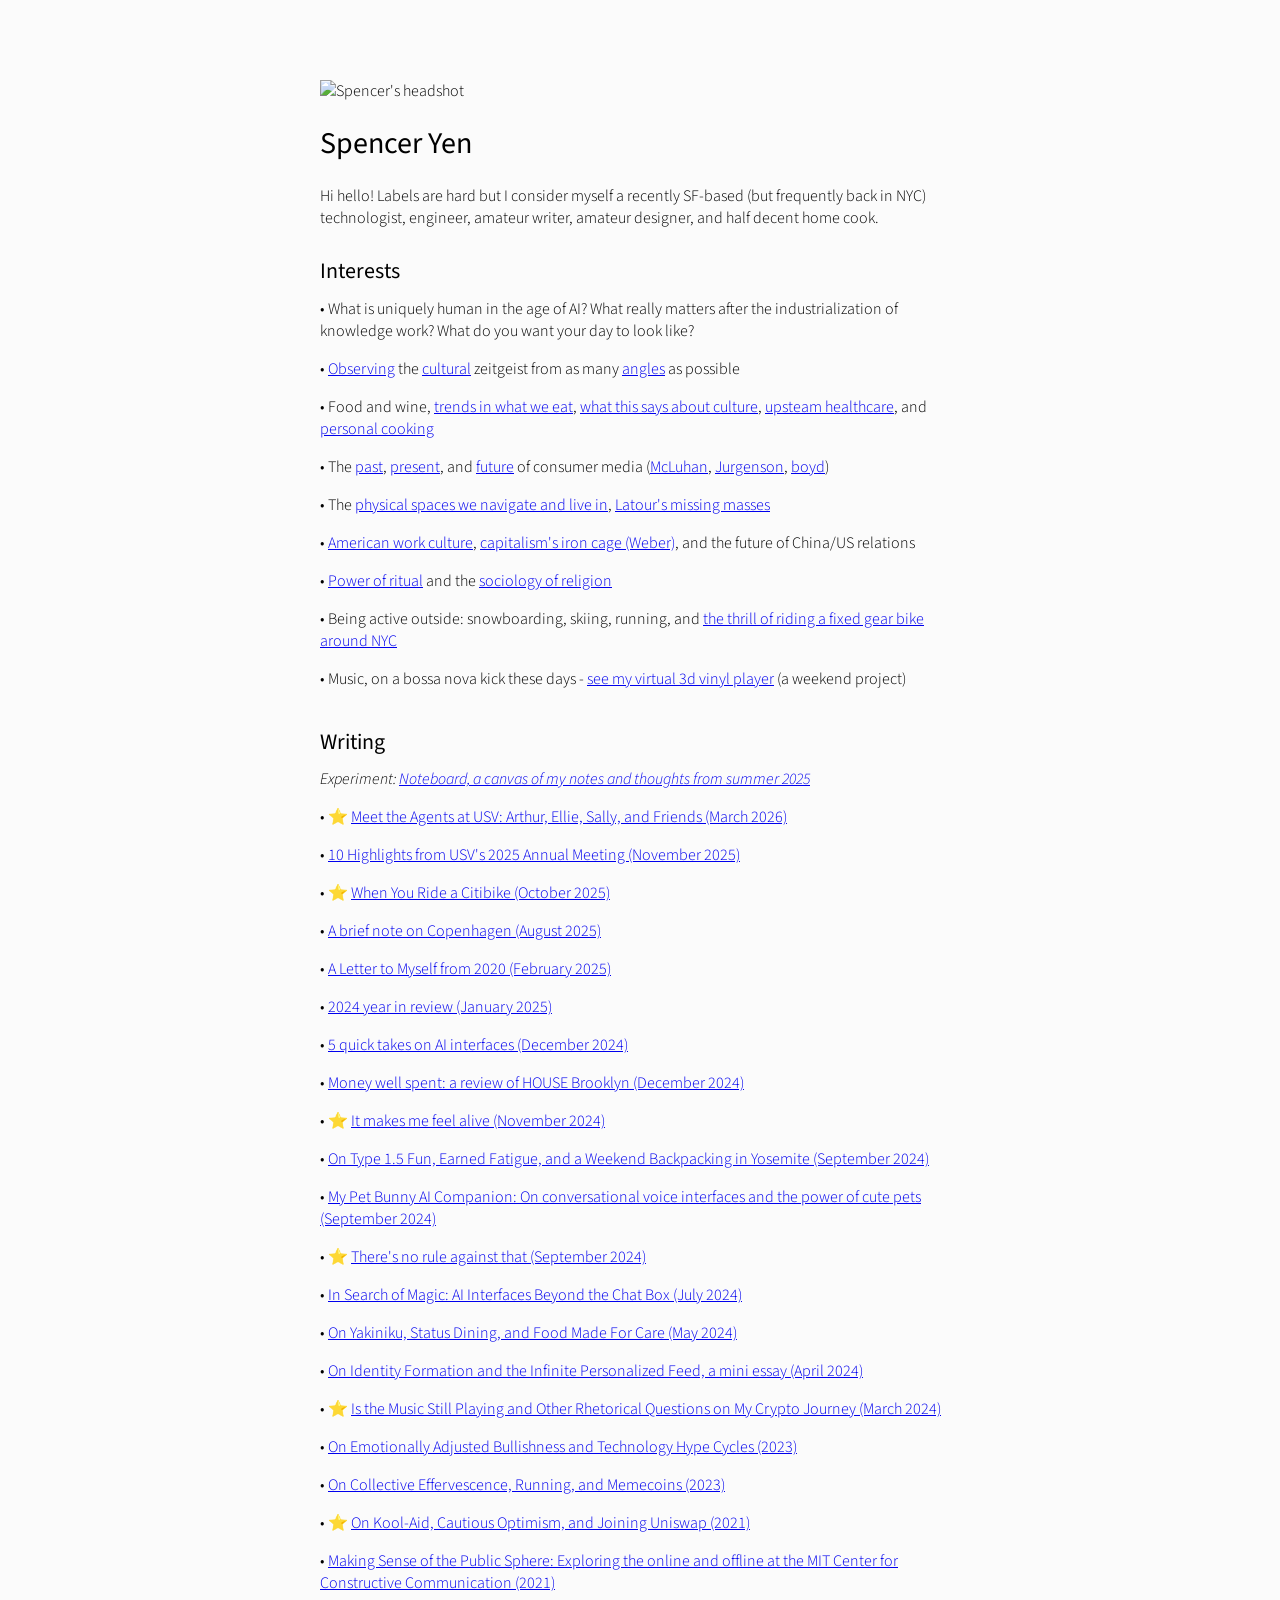
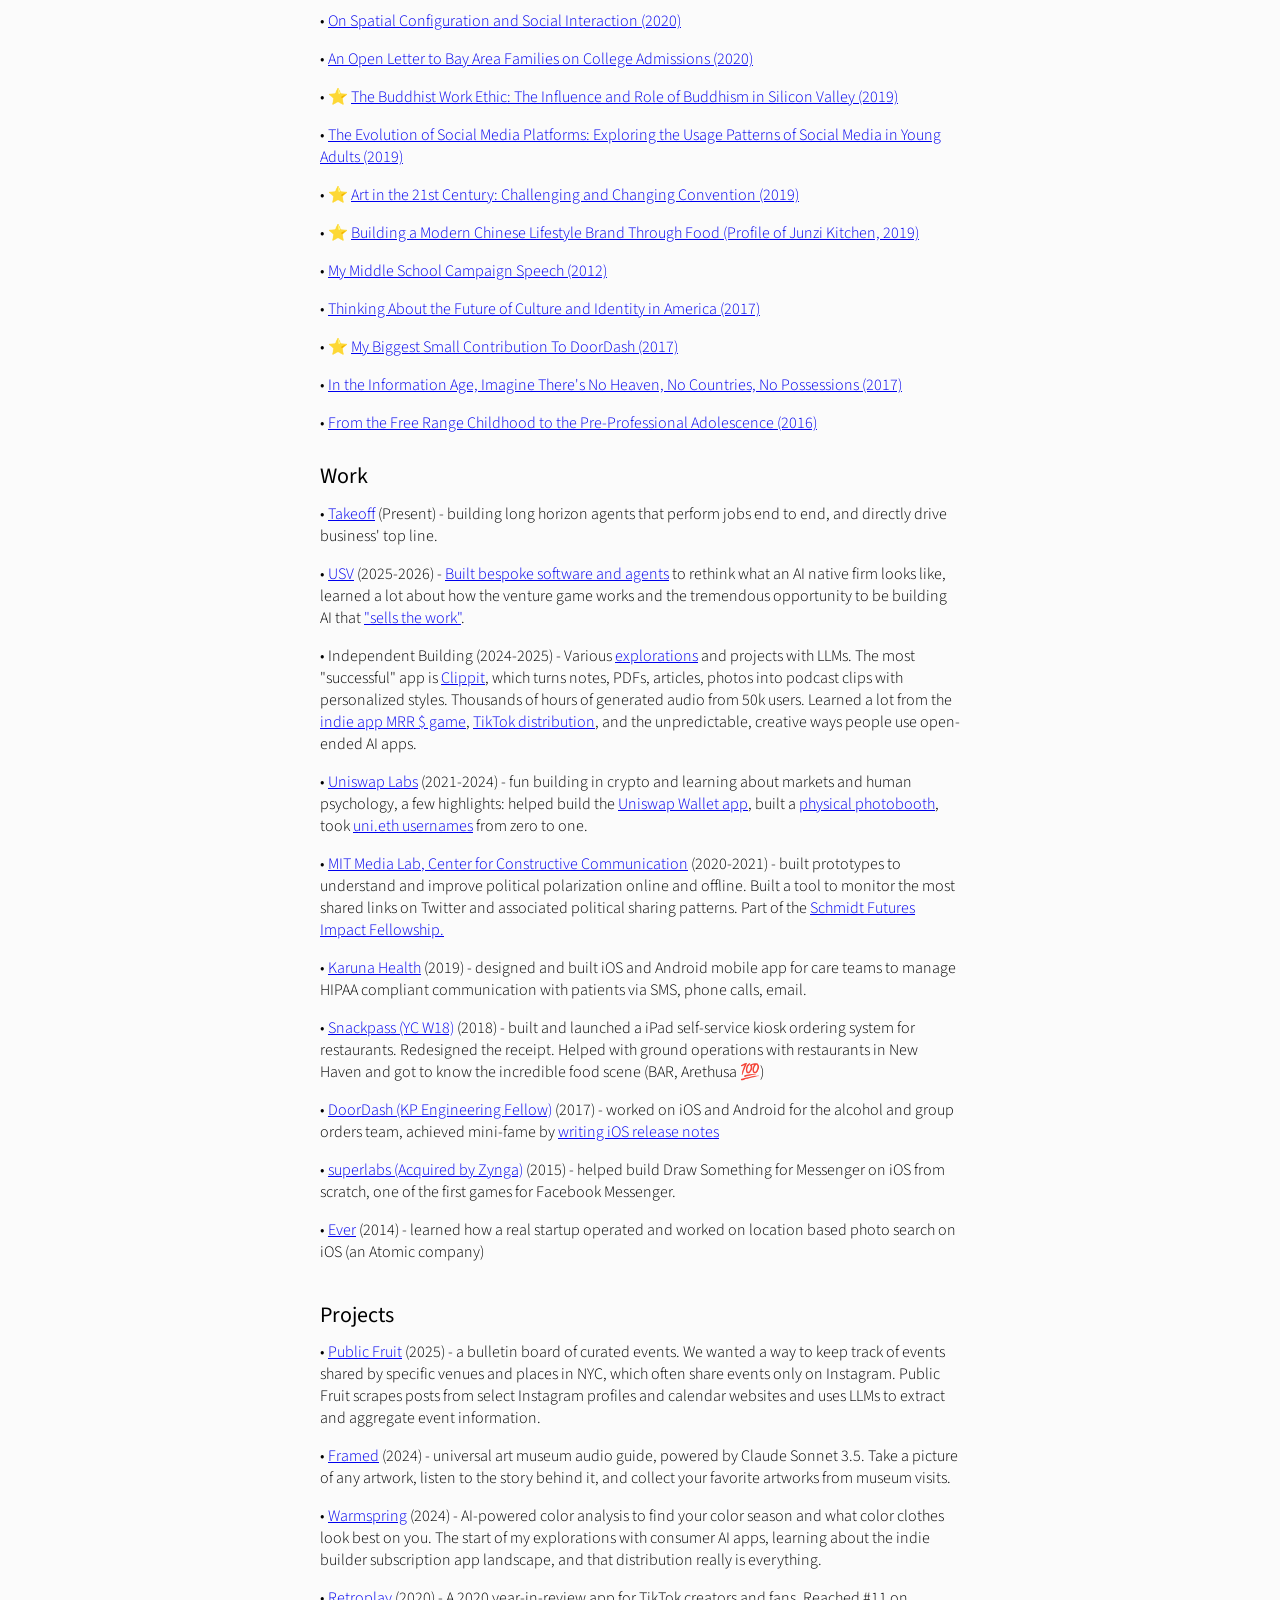
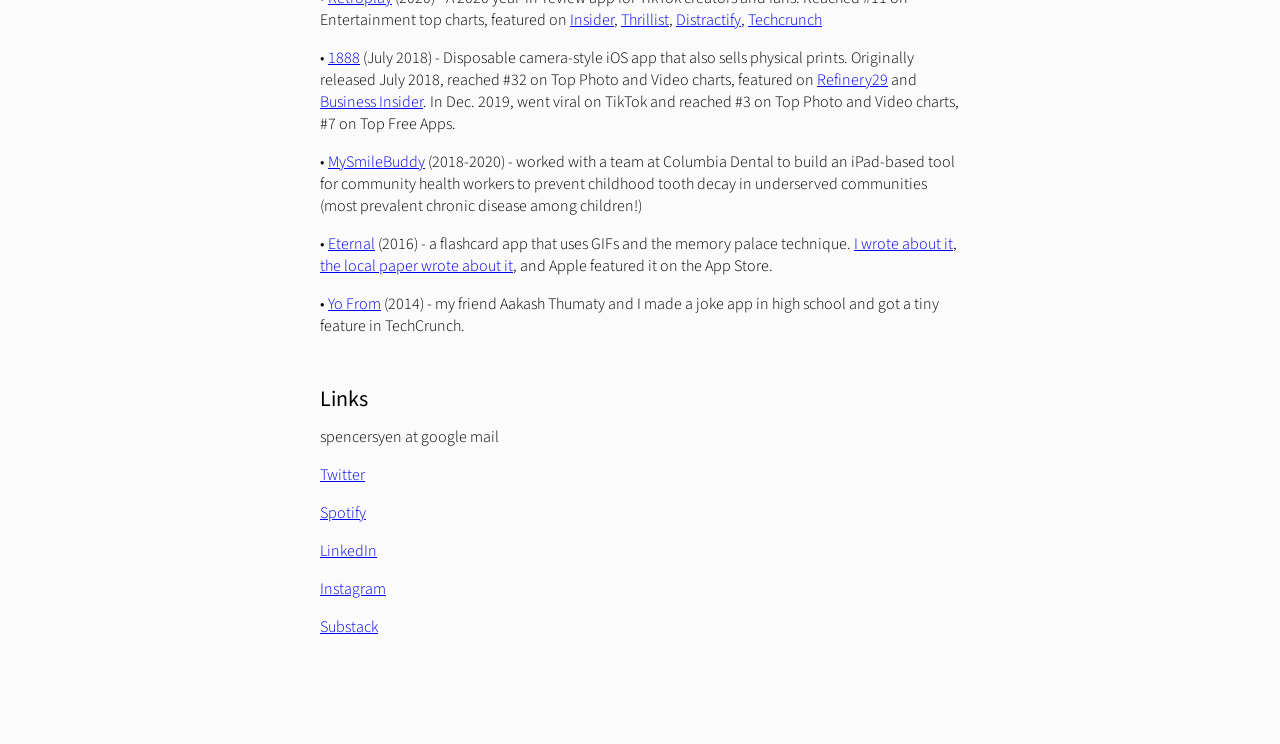
==== index.html @ 5062664c "Update work entry links and dates" ====
<!DOCTYPE html>
<html>
  <head>
    <meta charset="UTF-8" />
    <meta name="description" content="Spencer's Personal Website" />
    <meta name="keywords" content="Spencer, Yen" />
    <meta name="author" content="Spencer Yen" />
    <meta name="viewport" content="width=device-width, initial-scale=1.0" />
    <title>Spencer Yen</title>
    <link
      href="https://fonts.googleapis.com/css?family=Source+Sans+Pro:300,400"
      rel="stylesheet"
    />
    <link rel="stylesheet" type="text/css" href="./css/styles.css" />
  </head>
  <body>
    <img class="headshot" src="./img/spencer.jpg" alt="Spencer's headshot" />

    <div>
      <h1>Spencer Yen</h1>
      <p>
        Hi hello! Labels are hard but I consider myself a recently SF-based
        (but frequently back in NYC) technologist, engineer, amateur writer,
        amateur designer, and half decent home cook.
      </p>
    </div>

    <div class="block">
      <h2>Interests</h2>
      <p>
        • What is uniquely human in the age of AI? What really matters after
        the industrialization of knowledge work? What do you want your day to
        look like?
      </p>
      <p>
        •
        <a href="https://twitter.com/spenciefy/status/1739032904775377402"
          >Observing</a
        >
        the
        <a href="https://twitter.com/spenciefy/status/1726783530728915160"
          >cultural</a
        >
        zeitgeist from as many
        <a href="https://twitter.com/spenciefy/status/1786095132015747546"
          >angles</a
        >
        as possible
      </p>
      <p>
        • Food and wine,
        <a href="http://spenceryen.com/food">trends in what we eat</a>,
        <a href="http://www.eugenewei.com/blog/2015/8/18/cuisine-and-empire"
          >what this says about culture</a
        >,
        <a
          href="https://kortina.nyc/essays/every-new-yorker-wants-to-open-a-restaurant/"
          >upsteam healthcare</a
        >, and
        <a href="https://www.instagram.com/spenceats">personal cooking</a>
      </p>
      <p>
        • The <a href="https://en.wikipedia.org/wiki/Printing_press">past</a>,
        <a href="https://youtube.com/">present</a>, and
        <a href="https://maff.tv/">future</a> of consumer media (<a
          href="https://www.youtube.com/watch?v=ImaH51F4HBw"
          >McLuhan</a
        >, <a href="https://thenewinquiry.com/fear-of-screens/">Jurgenson</a>,
        <a href="https://journals.sagepub.com/doi/pdf/10.1177/2056305115580148"
          >boyd</a
        >)
      </p>
      <p>
        • The
        <a href="https://www.dwell.com/"
          >physical spaces we navigate and live in</a
        >,
        <a
          href="http://www.bruno-latour.fr/sites/default/files/50-MISSING-MASSES-GB.pdf"
          >Latour's missing masses</a
        >
      </p>

      <p>
        •
        <a
          href="https://www.nytimes.com/2019/01/26/business/against-hustle-culture-rise-and-grind-tgim.html"
          >American work culture</a
        >,
        <a
          href="https://aeon.co/ideas/what-did-max-weber-mean-by-the-spirit-of-capitalism"
          >capitalism's iron cage (Weber)</a
        >, and the future of China/US relations
      </p>
      <p>
        •
        <a href="https://indie-mag.com/2018/11/rave-ritual/">Power of ritual</a>
        and the
        <a
          href="https://academic.oup.com/edited-volume/28224/chapter-abstract/213245297?redirectedFrom=fulltext"
          >sociology of religion</a
        >
      </p>
      <p>• Being active outside: snowboarding, skiing, running, and <a href="https://x.com/spenciefy/status/1806844474363924907">the thrill of riding a fixed gear bike around NYC</a></p>
      <p>
        • Music, on a bossa nova kick these days -
        <a href="https://vinyl.spenceryen.com"
          >see my virtual 3d vinyl player</a
        >
        (a weekend project)
      </p>
    </div>

    <div class="block">
      <h2>Writing</h2>
      <p><em>Experiment: <a href="https://noteboard.spenceryen.com">Noteboard, a canvas of my notes and thoughts from summer 2025</a></em></p>
      <p>
        • ⭐
        <a href="https://x.com/spenciefy/status/2036914954670915622">
          Meet the Agents at USV: Arthur, Ellie, Sally, and Friends (March 2026)
        </a>
      </p>
      <p>
        •
        <a href="https://blog.usv.com/2025-annual-meeting">
          10 Highlights from USV's 2025 Annual Meeting (November 2025)
        </a>
      </p>
      <p>
        • ⭐
        <a href="https://spenceryen.substack.com/p/when-you-ride-a-citibike">
          When You Ride a Citibike (October 2025)
        </a>
      </p>
       <p>
        •
        <a href="https://spenceryen.substack.com/p/a-brief-note-on-copenhagen">
          A brief note on Copenhagen (August 2025)
        </a>
      </p>
      <p>
        •
        <a href="https://spenceryen.substack.com/p/a-letter-to-myself-from-2020">
          A Letter to Myself from 2020 (February 2025)
        </a>
      </p>
      <p>
        •
        <a href="https://docs.google.com/document/d/1XzpbhkAqF7P9a_n2AY7Rkf3k-wWIszsWI83kf9Rm_mk">
          2024 year in review (January 2025)
        </a>
      </p>
      <p>
        •
        <a href="https://paragraph.xyz/@spencer/five-ai-takes">
          5 quick takes on AI interfaces (December 2024)
        </a>
      </p>
      <p>
        •
        <a href="https://paragraph.xyz/@spencer/money-well-spent">
          Money well spent: a review of HOUSE Brooklyn (December 2024)
        </a>
      </p>
      <p>
        • ⭐
        <a href="https://paragraph.xyz/@spencer/it-makes-me-feel-alive">
          It makes me feel alive (November 2024)
        </a>
      </p>
      <p>
        •
        <a href="https://paragraph.xyz/@spencer/type-15-fun">
          On Type 1.5 Fun, Earned Fatigue, and a Weekend Backpacking in Yosemite (September 2024)
        </a>
      </p>
      <p>
        •
        <a href="./hibunny.html">
          My Pet Bunny AI Companion: On conversational voice interfaces and the power of cute pets
          (September 2024)
        </a>
      </p>
      <p>
        • ⭐
        <a href="https://paragraph.xyz/@spencer/theres-no-rule-against-that">
          There's no rule against that (September 2024)
        </a>
      </p>
      <p>
        •
        <a href="https://paragraph.xyz/@spencer/in-search-of-magic">
          In Search of Magic: AI Interfaces Beyond the Chat Box (July 2024)
        </a>
      </p>
      <p>
        •
        <a href="https://paragraph.xyz/@spencer/yakiniku">
          On Yakiniku, Status Dining, and Food Made For Care (May 2024)
        </a>
      </p>
      <p>
        •
        <a
          href="https://paragraph.xyz/@spencer/on-identity-formation-and-the-infinite-personalized-feed"
        >
          On Identity Formation and the Infinite Personalized Feed, a mini essay
          (April 2024)
        </a>
      </p>

      <p>
        • ⭐
        <a href="https://paragraph.xyz/@spencer/is-the-music-still-playing">
          Is the Music Still Playing and Other Rhetorical Questions on My Crypto
          Journey (March 2024)
        </a>
      </p>
      <p>
        •
        <a
          href="https://spenceryen.substack.com/p/on-emotionally-adjusted-bullishness"
        >
          On Emotionally Adjusted Bullishness and Technology Hype Cycles (2023)
        </a>
      </p>
      <p>
        •
        <a
          href="https://spenceryen.substack.com/p/on-collective-effervescence-running"
        >
          On Collective Effervescence, Running, and Memecoins (2023)
        </a>
      </p>

      <p>
        • ⭐
        <a href="https://spenceryen.substack.com/p/cautious-optimism-uniswap"
          >On Kool-Aid, Cautious Optimism, and Joining Uniswap (2021)
        </a>
      </p>
      <p>
        •
        <a
          href="https://medium.com/coding-it-forward/making-sense-of-the-public-sphere-1c1b26bede2f"
          >Making Sense of the Public Sphere: Exploring the online and offline
          at the MIT Center for Constructive Communication (2021)</a
        >
      </p>
      <p>
        •
        <a
          href="https://medium.com/@spenceryen/on-spatial-configuration-and-social-interaction-cd93fae9eb48"
          >On Spatial Configuration and Social Interaction (2020)
        </a>
      </p>
      <p>
        •
        <a href="https://pathmentors.substack.com/p/openletter"
          >An Open Letter to Bay Area Families on College Admissions (2020)
        </a>
      </p>
      <p>
        • ⭐
        <a
          href="https://medium.com/@spenceryen/the-buddhist-work-ethic-the-influence-and-role-of-buddhism-in-silicon-valley-e86530bf6747"
          >The Buddhist Work Ethic: The Influence and Role of Buddhism in
          Silicon Valley (2019)
        </a>
      </p>
      <p>
        •
        <a
          href="https://docs.google.com/document/d/1QVNcujHcWr9GcQzlHAturofavI7GcMTEzWsvLguNEoM/edit"
          >The Evolution of Social Media Platforms: Exploring the Usage Patterns
          of Social Media in Young Adults (2019)</a
        >
      </p>
      <p>
        • ⭐
        <a
          href="https://medium.com/@spenceryen/art-in-the-21st-century-challenging-and-changing-convention-b92821812d18"
          >Art in the 21st Century: Challenging and Changing Convention
          (2019)</a
        >
      </p>
      <p>
        • ⭐
        <a
          href="https://medium.com/@spenceryen/building-a-modern-chinese-lifestyle-brand-through-food-a33f75b5ed67"
          >Building a Modern Chinese Lifestyle Brand Through Food (Profile of
          Junzi Kitchen, 2019)</a
        >
      </p>
      <p>
        •
        <a
          href="https://medium.com/@spenceryen/my-middle-school-campaign-speech-e86e88a4ae82"
          >My Middle School Campaign Speech (2012)</a
        >
      </p>
      <p>
        •
        <a
          href="https://medium.com/@spenceryen/the-new-mestiza-and-the-future-of-culture-in-america-4d5e7939c0d3"
          >Thinking About the Future of Culture and Identity in America
          (2017)</a
        >
      </p>
      <p>
        • ⭐
        <a
          href="https://medium.com/@spenceryen/my-biggest-contribution-to-doordash-c1552597e1f"
          >My Biggest Small Contribution To DoorDash (2017)</a
        >
      </p>
      <p>
        •
        <a
          href="https://medium.com/@spenceryen/in-the-information-age-imagine-theres-no-heaven-no-countries-no-possessions-ed8ada28b749"
          >In the Information Age, Imagine There's No Heaven, No Countries, No
          Possessions (2017)</a
        >
      </p>
      <p>
        •
        <a
          href="https://medium.com/@spenceryen/from-the-free-range-childhood-to-the-pre-professional-adolescence-67344e0be329"
          >From the Free Range Childhood to the Pre-Professional Adolescence
          (2016)</a
        >
      </p>
      <div class="block">
        <h2>Work</h2>
        <p>
          • <a href="https://www.hiretakeoff.com">Takeoff</a> (Present) -
          building long horizon agents that perform jobs end to end, and
          directly drive business' top line.
        </p>
        <p>
          • <a href="http://usv.com/">USV</a> (2025-2026) -
          <a href="https://x.com/usv/status/2036903978555105451"
            >Built bespoke software and agents</a
          >
          to rethink what an AI native firm looks like, learned a lot about how
          the venture game works and the tremendous opportunity to be building AI
          that
          <a href="https://blog.usv.com/after-hours">"sells the work"</a>.
        </p>
        <p>
          • Independent Building (2024-2025) - Various <a href="https://substack.com/@spenceryen/note/c-124279134">explorations</a> and projects with LLMs. The most "successful" app is <a href="https://getclippit.com/">Clippit</a>, which turns notes, PDFs, articles, photos into podcast clips with personalized styles. Thousands of hours of generated audio from 50k users. Learned a lot from the <a href="https://x.com/elliot_garreffa/status/1899812889172590994">indie app MRR $ game</a>, <a href="https://www.tiktok.com/@clippitapp/video/7414000000000000000">TikTok distribution</a>, and the unpredictable, creative ways people use open-ended AI apps.
        </p>
        <p>
          • <a href="http://uniswap.org">Uniswap Labs</a> (2021-2024) - fun building
          in crypto and learning about markets and human psychology, a few highlights: helped build the
          <a href="https://wallet.uniswap.org/">Uniswap Wallet app</a>, built a
          <a href="https://blog.uniswap.org/uniswap-labs-2023-hackathon"
            >physical photobooth</a
          >, took
          <a href="https://www.theblock.co/post/278771/uniswap-subdomains-ens"
            >uni.eth usernames</a
          >
          from zero to one.
        </p>
        <p>
          •
          <a href="http://ccc.mit.edu"
            >MIT Media Lab, Center for Constructive Communication</a
          >
          (2020-2021) - built prototypes to understand and improve political
          polarization online and offline. Built a tool to monitor the most
          shared links on Twitter and associated political sharing patterns.
          Part of the
          <a
            href="https://schmidtfutures.com/meet-the-2020-impact-fellows-deploying-entrepreneurial-talent-to-tackle-pressing-issues"
            >Schmidt Futures Impact Fellowship.</a
          >
        </p>
        <p>
          • <a href="http://meetkaruna.com">Karuna Health</a> (2019) - designed
          and built iOS and Android mobile app for care teams to manage HIPAA
          compliant communication with patients via SMS, phone calls, email.
        </p>

        <p>
          • <a href="http://snackpass.co">Snackpass (YC W18)</a> (2018) - built
          and launched a iPad self-service kiosk ordering system for
          restaurants. Redesigned the receipt. Helped with ground operations
          with restaurants in New Haven and got to know the incredible food
          scene (BAR, Arethusa 💯)
        </p>
        <p>
          •
          <a href="http://doordash.com">DoorDash (KP Engineering Fellow)</a>
          (2017) - worked on iOS and Android for the alcohol and group orders
          team, achieved mini-fame by
          <a
            href="https://medium.com/@spenceryen/my-biggest-contribution-to-doordash-c1552597e1f"
            >writing iOS release notes</a
          >
        </p>
        <p>
          •
          <a
            href="https://www.recode.net/2015/6/15/11563580/zynga-acquires-mark-pincuss-incubator-superlabs"
            >superlabs (Acquired by Zynga)</a
          >
          (2015) - helped build Draw Something for Messenger on iOS from
          scratch, one of the first games for Facebook Messenger.
        </p>
        <p>
          • <a href="http://ever.com">Ever</a> (2014) - learned how a real
          startup operated and worked on location based photo search on iOS (an
          Atomic company)
        </p>
      </div>

      <div class="block">
        <h2>Projects</h2>
         <p>
          •
          <a href="https://publicfruit.supply/">Public Fruit</a>
          (2025) - a bulletin board of curated events. We wanted a way to keep track of events shared by specific venues and places in NYC, which often share events only on Instagram. 
          Public Fruit scrapes posts from select Instagram profiles and calendar websites and uses LLMs to extract and aggregate event information.
        </p>
        <p>
          •
          <a href="https://framed.mep.sh/">Framed</a>
          (2024) - universal art museum audio guide, powered by Claude Sonnet 3.5. Take a picture of any artwork, listen to the story behind it, and collect your favorite artworks from museum visits. 
        </p>
        <p>
          •
          <a href="https://www.mep.sh/warmspring">Warmspring</a>
          (2024) - AI-powered color analysis to find your color season and what color clothes look best on you. 
          The start of my explorations with consumer AI apps, learning about the indie builder subscription app landscape, and that distribution really is everything.  
        </p>
        <p>
          •
          <a href="https://retroplay.live">Retroplay</a>
          (2020) - A 2020 year-in-review app for TikTok creators and fans.
          Reached #11 on Entertainment top charts, featured on
          <a
            href="https://www.insider.com/how-to-find-most-viewed-tiktoks-of-2020-12"
            >Insider</a
          >,
          <a
            href="https://www.thrillist.com/news/nation/how-to-get-your-tiktok-year-in-review"
            >Thrillist</a
          >,
          <a href="https://www.distractify.com/p/what-is-retroplay-for-tiktok"
            >Distractify</a
          >,
          <a
            href="https://techcrunch.com/2020/12/21/tiktok-launches-its-first-personalized-annual-recap-feature-year-on-tiktok/"
            >Techcrunch</a
          >
        </p>
        <p>
          •
          <a
            href="https://itunes.apple.com/us/app/1888/id1406042429?mt=8&ign-mpt=uo%3D4"
            >1888</a
          >
          (July 2018) - Disposable camera-style iOS app that also sells physical
          prints. Originally released July 2018, reached #32 on Top Photo and
          Video charts, featured on
          <a
            href="https://www.refinery29.com/en-us/2018/07/204636/1888-app-disposable-camera-filter"
            >Refinery29</a
          >
          and
          <a
            href="https://www.businessinsider.com/huji-cam-1888-instagram-retro-photo-apps-disposable-camera-2018-7"
            >Business Insider</a
          >. In Dec. 2019, went viral on TikTok and reached #3 on Top Photo and
          Video charts, #7 on Top Free Apps.
        </p>
        <p>
          •
          <a
            href="https://projectreporter.nih.gov/project_info_description.cfm?aid=9522676&icde=42284704"
            >MySmileBuddy</a
          >
          (2018-2020) - worked with a team at Columbia Dental to build an
          iPad-based tool for community health workers to prevent childhood
          tooth decay in underserved communities (most prevalent chronic disease
          among children!)
        </p>
        <p>
          •
          <a
            href="https://medium.com/@spenceryen/how-i-built-an-app-to-remember-what-i-learn-in-high-school-9c9530086e4"
            >Eternal</a
          >
          (2016) - a flashcard app that uses GIFs and the memory palace
          technique.
          <a
            href="https://medium.com/@spenceryen/how-i-built-an-app-to-remember-what-i-learn-in-high-school-9c9530086e4"
            >I wrote about it</a
          >,
          <a
            href="https://www.mercurynews.com/2016/04/08/saratoga-teen-launches-app-to-aid-memory/"
            >the local paper wrote about it</a
          >, and Apple featured it on the App Store.
        </p>
        <p>
          •
          <a
            href="https://techcrunch.com/gallery/yo-has-spawned-an-army-of-clones/slide/2/"
            >Yo From</a
          >
          (2014) - my friend Aakash Thumaty and I made a joke app in high school
          and got a tiny feature in TechCrunch.
        </p>
      </div>
    </div>

    <div class="block">
      <h2>Links</h2>
      <p>spencersyen at google mail</p>
      <p><a href="http://twitter.com/spenciefy">Twitter</a></p>
      <p>
        <a href="https://open.spotify.com/user/spenciefy?si=9d1e0a6f885a4f7e"
          >Spotify</a
        >
      </p>
      <p><a href="http://linkedin.com/in/spenceryen">LinkedIn</a></p>
      <p><a href="http://instagram.com/spenciefy">Instagram</a></p>
      <p><a href="https://substack.com/@spenceryen">Substack</a></p>
    </div>
  </body>
</html>
---- css/styles.css ----
body {
  background-color: #fbfbfb;
  margin: auto;
  width: 50%;
  max-width: 800px;
  min-width: 300px;
  padding-top: 80px;
  padding-bottom: 80px;
  text-align: left;
  font-family: "Source Sans Pro", sans-serif;
  font-weight: 300;
}

h1 {
  color: black;
  font-size: 30px;
  font-weight: 400;
}

h2 {
  color: black;
  font-size: 22px;
  font-weight: 400;
  line-height: 15px;
}

.headshot {
  width: 25%;
  min-width: 100px;
}

.block {
  padding-top: 1px;
  padding-bottom: 10px;
}
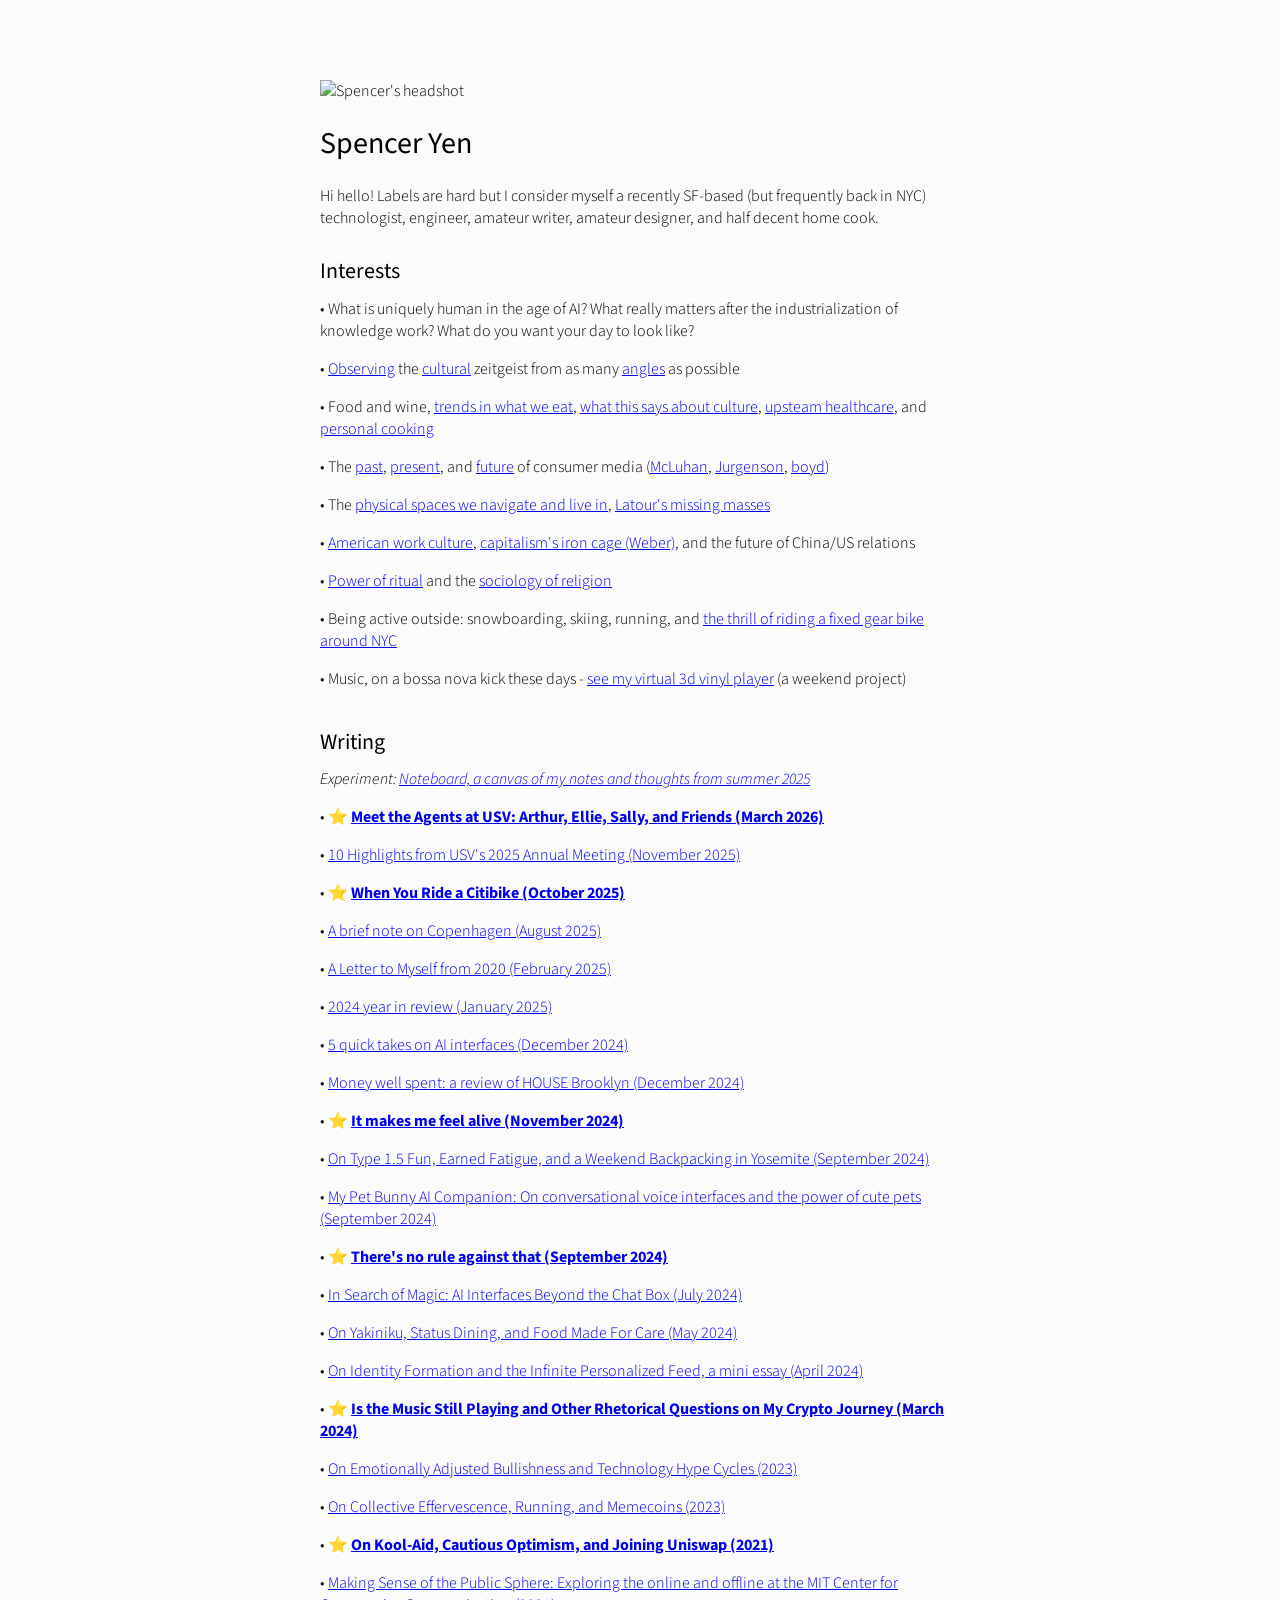
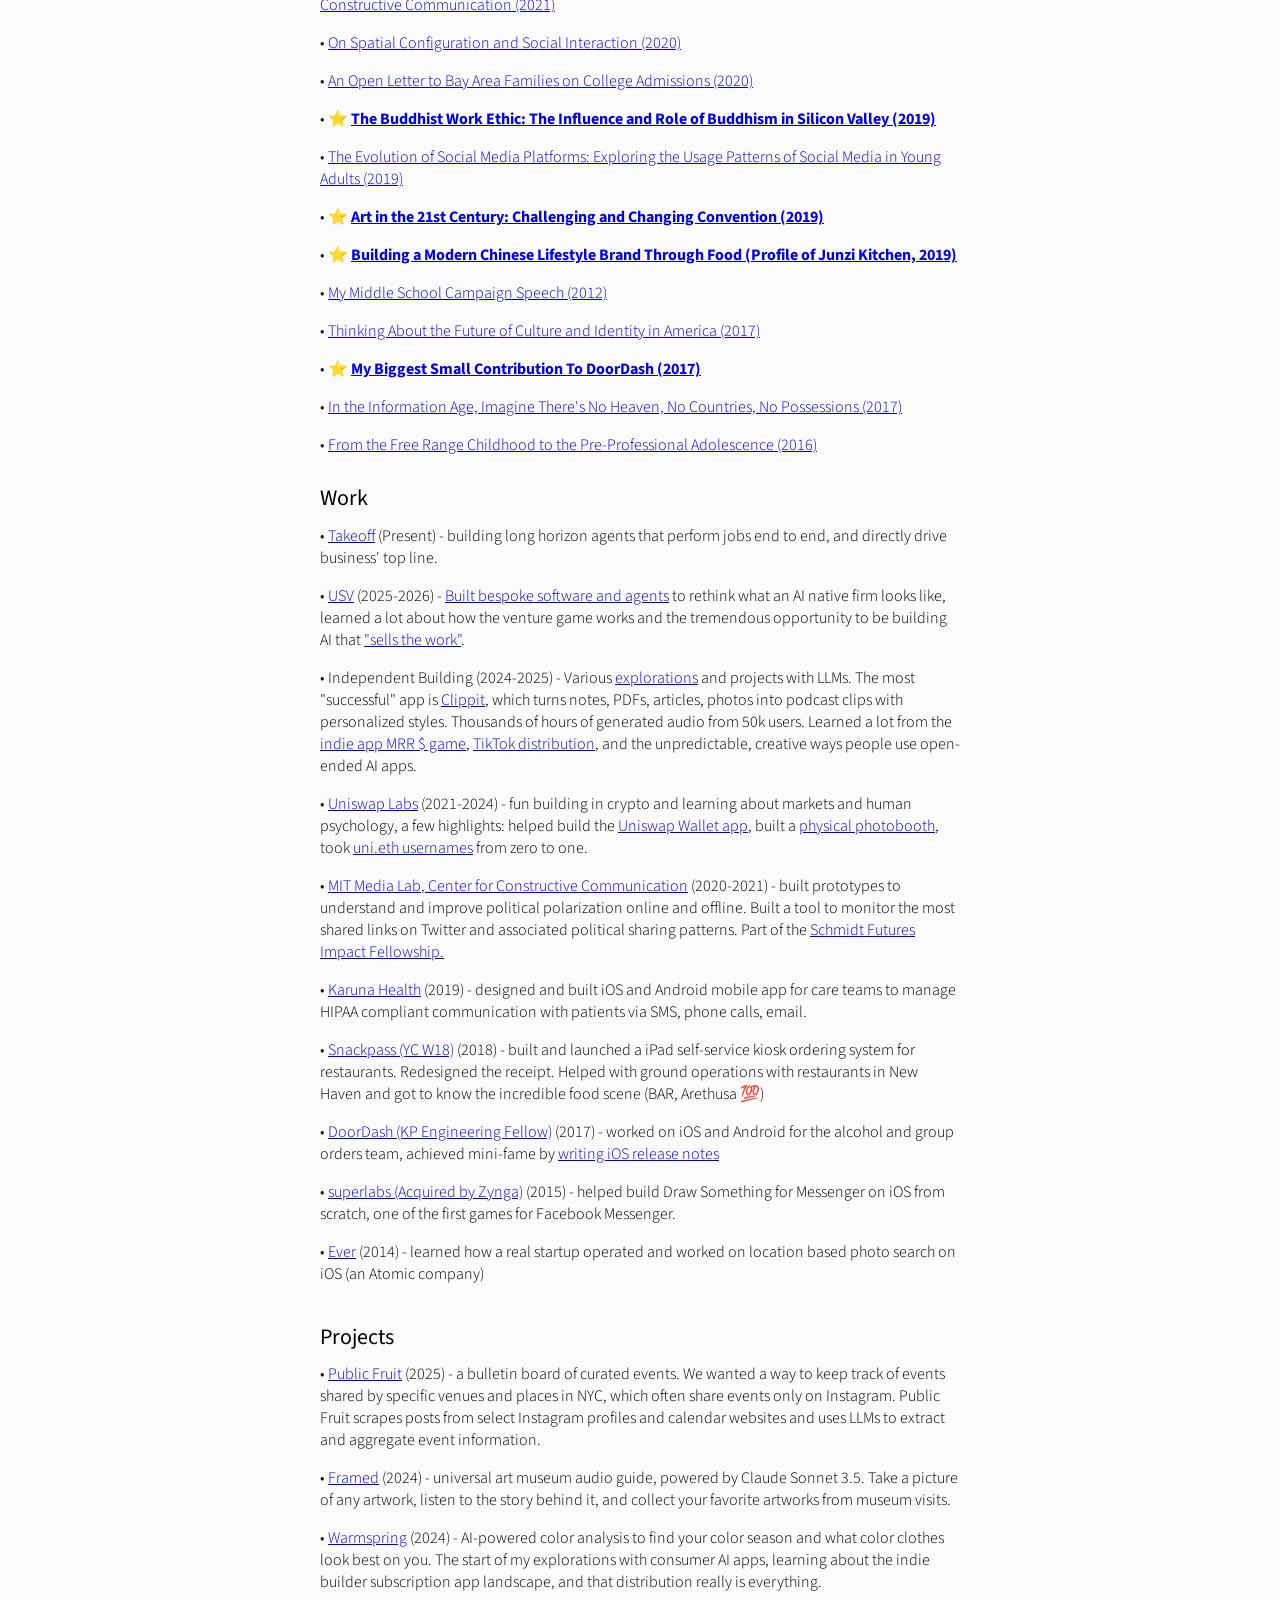
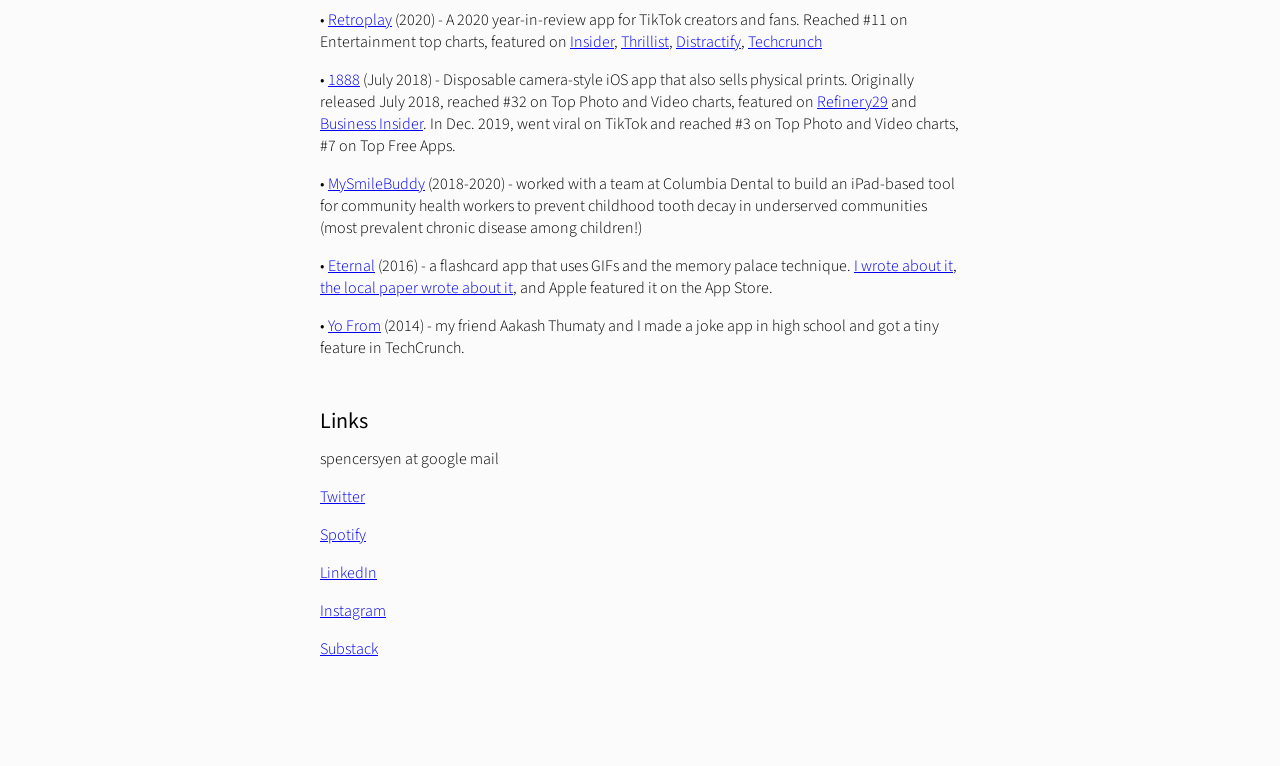
==== commit 447ddb1d: "Bold featured writing links" ====
--- a/index.html
+++ b/index.html
@@ -117,7 +117,9 @@
       <p>
         • ⭐
         <a href="https://x.com/spenciefy/status/2036914954670915622">
+          <strong>
           Meet the Agents at USV: Arthur, Ellie, Sally, and Friends (March 2026)
+          </strong>
         </a>
       </p>
       <p>
@@ -129,7 +131,9 @@
       <p>
         • ⭐
         <a href="https://spenceryen.substack.com/p/when-you-ride-a-citibike">
+          <strong>
           When You Ride a Citibike (October 2025)
+          </strong>
         </a>
       </p>
        <p>
@@ -165,7 +169,9 @@
       <p>
         • ⭐
         <a href="https://paragraph.xyz/@spencer/it-makes-me-feel-alive">
+          <strong>
           It makes me feel alive (November 2024)
+          </strong>
         </a>
       </p>
       <p>
@@ -184,7 +190,9 @@
       <p>
         • ⭐
         <a href="https://paragraph.xyz/@spencer/theres-no-rule-against-that">
+          <strong>
           There's no rule against that (September 2024)
+          </strong>
         </a>
       </p>
       <p>
@@ -212,8 +220,10 @@
       <p>
         • ⭐
         <a href="https://paragraph.xyz/@spencer/is-the-music-still-playing">
+          <strong>
           Is the Music Still Playing and Other Rhetorical Questions on My Crypto
           Journey (March 2024)
+          </strong>
         </a>
       </p>
       <p>
@@ -236,7 +246,7 @@
       <p>
         • ⭐
         <a href="https://spenceryen.substack.com/p/cautious-optimism-uniswap"
-          >On Kool-Aid, Cautious Optimism, and Joining Uniswap (2021)
+          ><strong>On Kool-Aid, Cautious Optimism, and Joining Uniswap (2021)</strong>
         </a>
       </p>
       <p>
@@ -264,8 +274,9 @@
         • ⭐
         <a
           href="https://medium.com/@spenceryen/the-buddhist-work-ethic-the-influence-and-role-of-buddhism-in-silicon-valley-e86530bf6747"
-          >The Buddhist Work Ethic: The Influence and Role of Buddhism in
+          ><strong>The Buddhist Work Ethic: The Influence and Role of Buddhism in
           Silicon Valley (2019)
+          </strong>
         </a>
       </p>
       <p>
@@ -280,16 +291,16 @@
         • ⭐
         <a
           href="https://medium.com/@spenceryen/art-in-the-21st-century-challenging-and-changing-convention-b92821812d18"
-          >Art in the 21st Century: Challenging and Changing Convention
-          (2019)</a
+          ><strong>Art in the 21st Century: Challenging and Changing Convention
+          (2019)</strong></a
         >
       </p>
       <p>
         • ⭐
         <a
           href="https://medium.com/@spenceryen/building-a-modern-chinese-lifestyle-brand-through-food-a33f75b5ed67"
-          >Building a Modern Chinese Lifestyle Brand Through Food (Profile of
-          Junzi Kitchen, 2019)</a
+          ><strong>Building a Modern Chinese Lifestyle Brand Through Food (Profile of
+          Junzi Kitchen, 2019)</strong></a
         >
       </p>
       <p>
@@ -311,7 +322,7 @@
         • ⭐
         <a
           href="https://medium.com/@spenceryen/my-biggest-contribution-to-doordash-c1552597e1f"
-          >My Biggest Small Contribution To DoorDash (2017)</a
+          ><strong>My Biggest Small Contribution To DoorDash (2017)</strong></a
         >
       </p>
       <p>
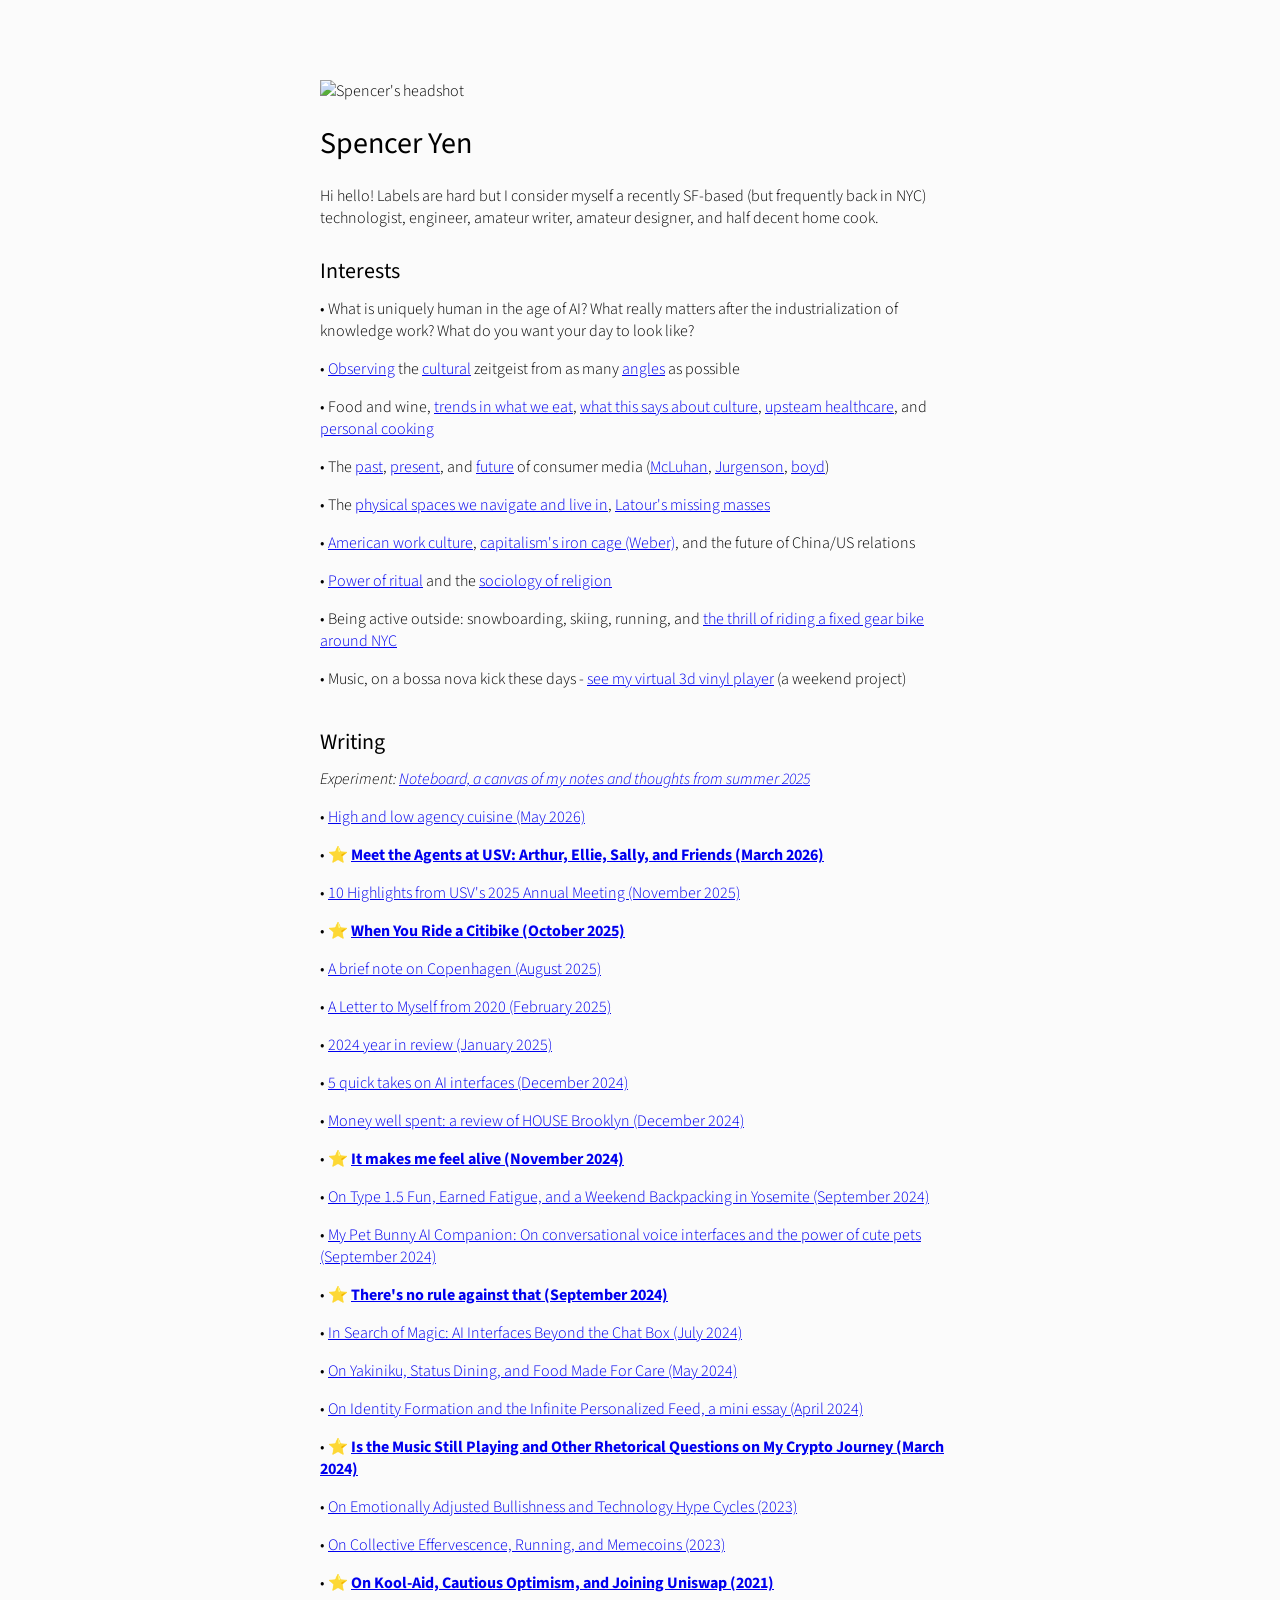
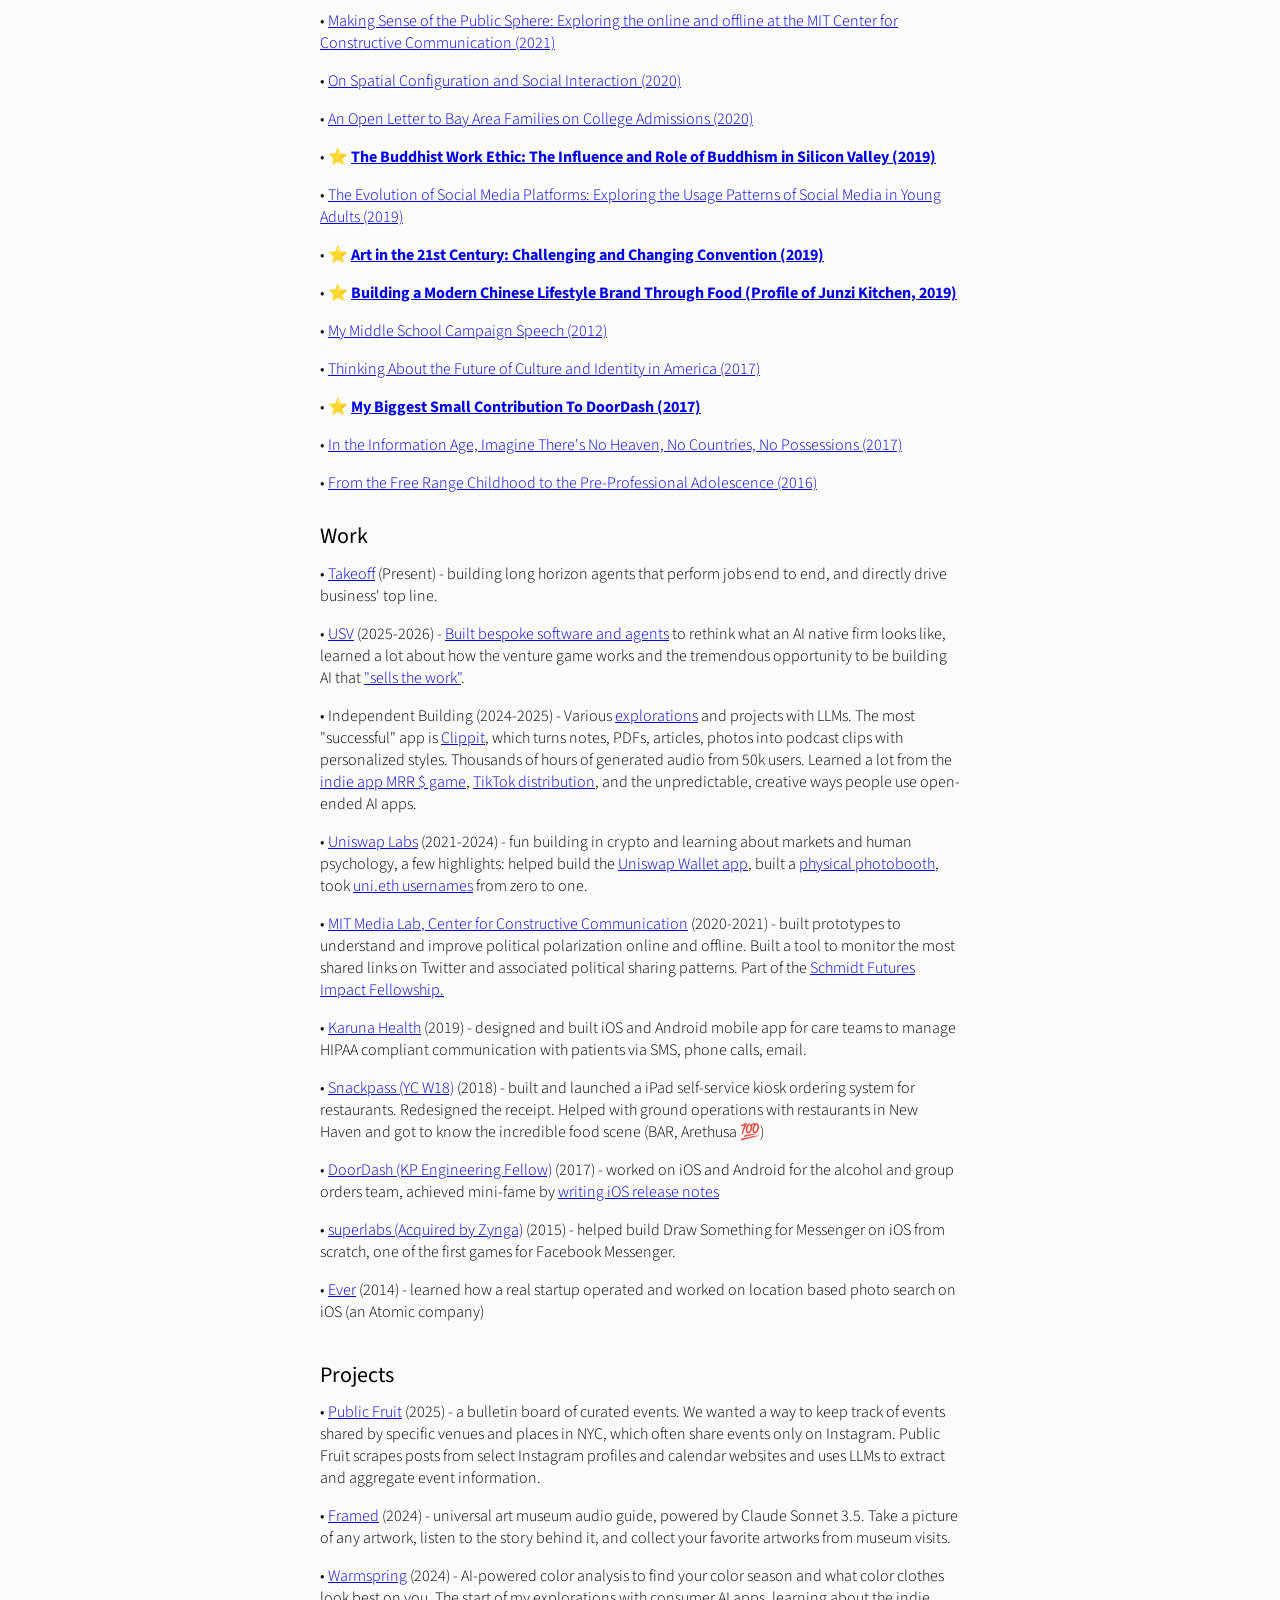
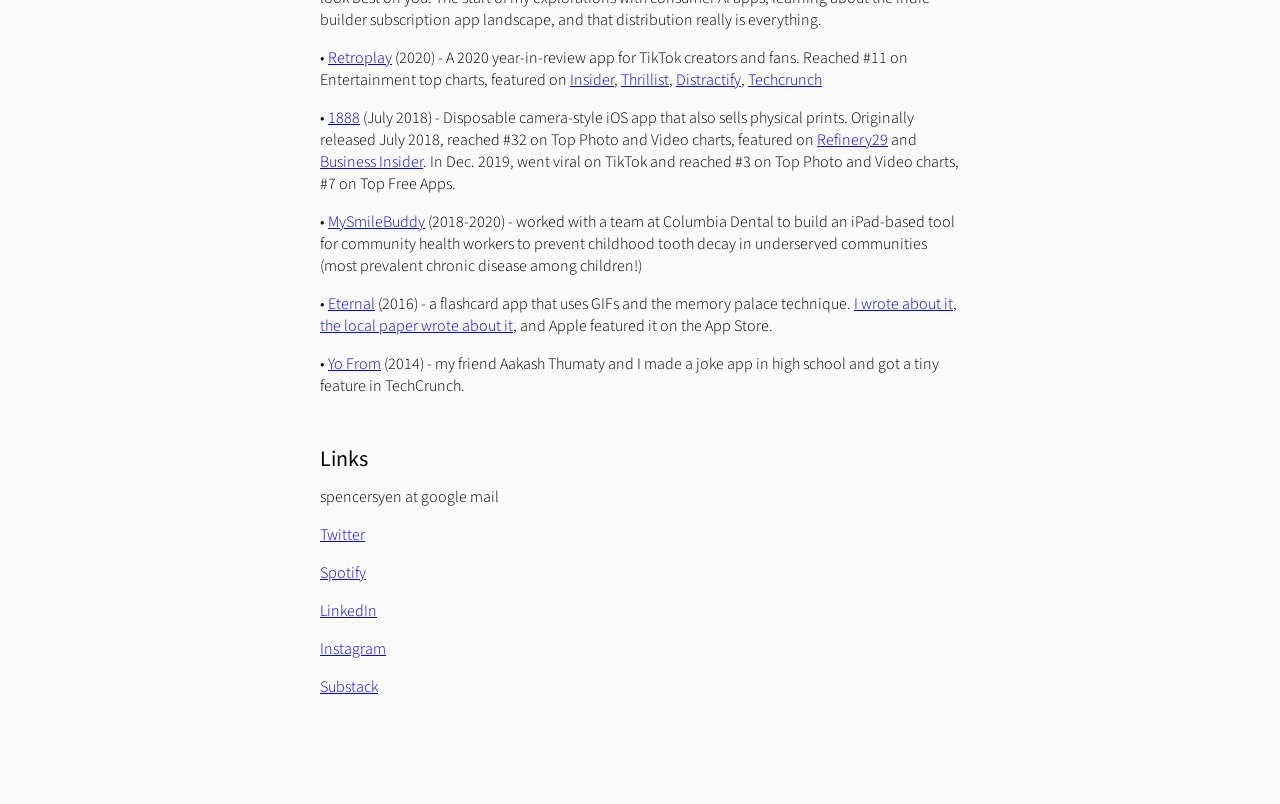
==== commit 31bc2845: "Add high and low agency cuisine post" ====
--- a/index.html
+++ b/index.html
@@ -115,6 +115,12 @@
       <h2>Writing</h2>
       <p><em>Experiment: <a href="https://noteboard.spenceryen.com">Noteboard, a canvas of my notes and thoughts from summer 2025</a></em></p>
       <p>
+        •
+        <a href="https://spenceryen.substack.com/p/high-and-low-agency-cuisine">
+          High and low agency cuisine (May 2026)
+        </a>
+      </p>
+      <p>
         • ⭐
         <a href="https://x.com/spenciefy/status/2036914954670915622">
           <strong>
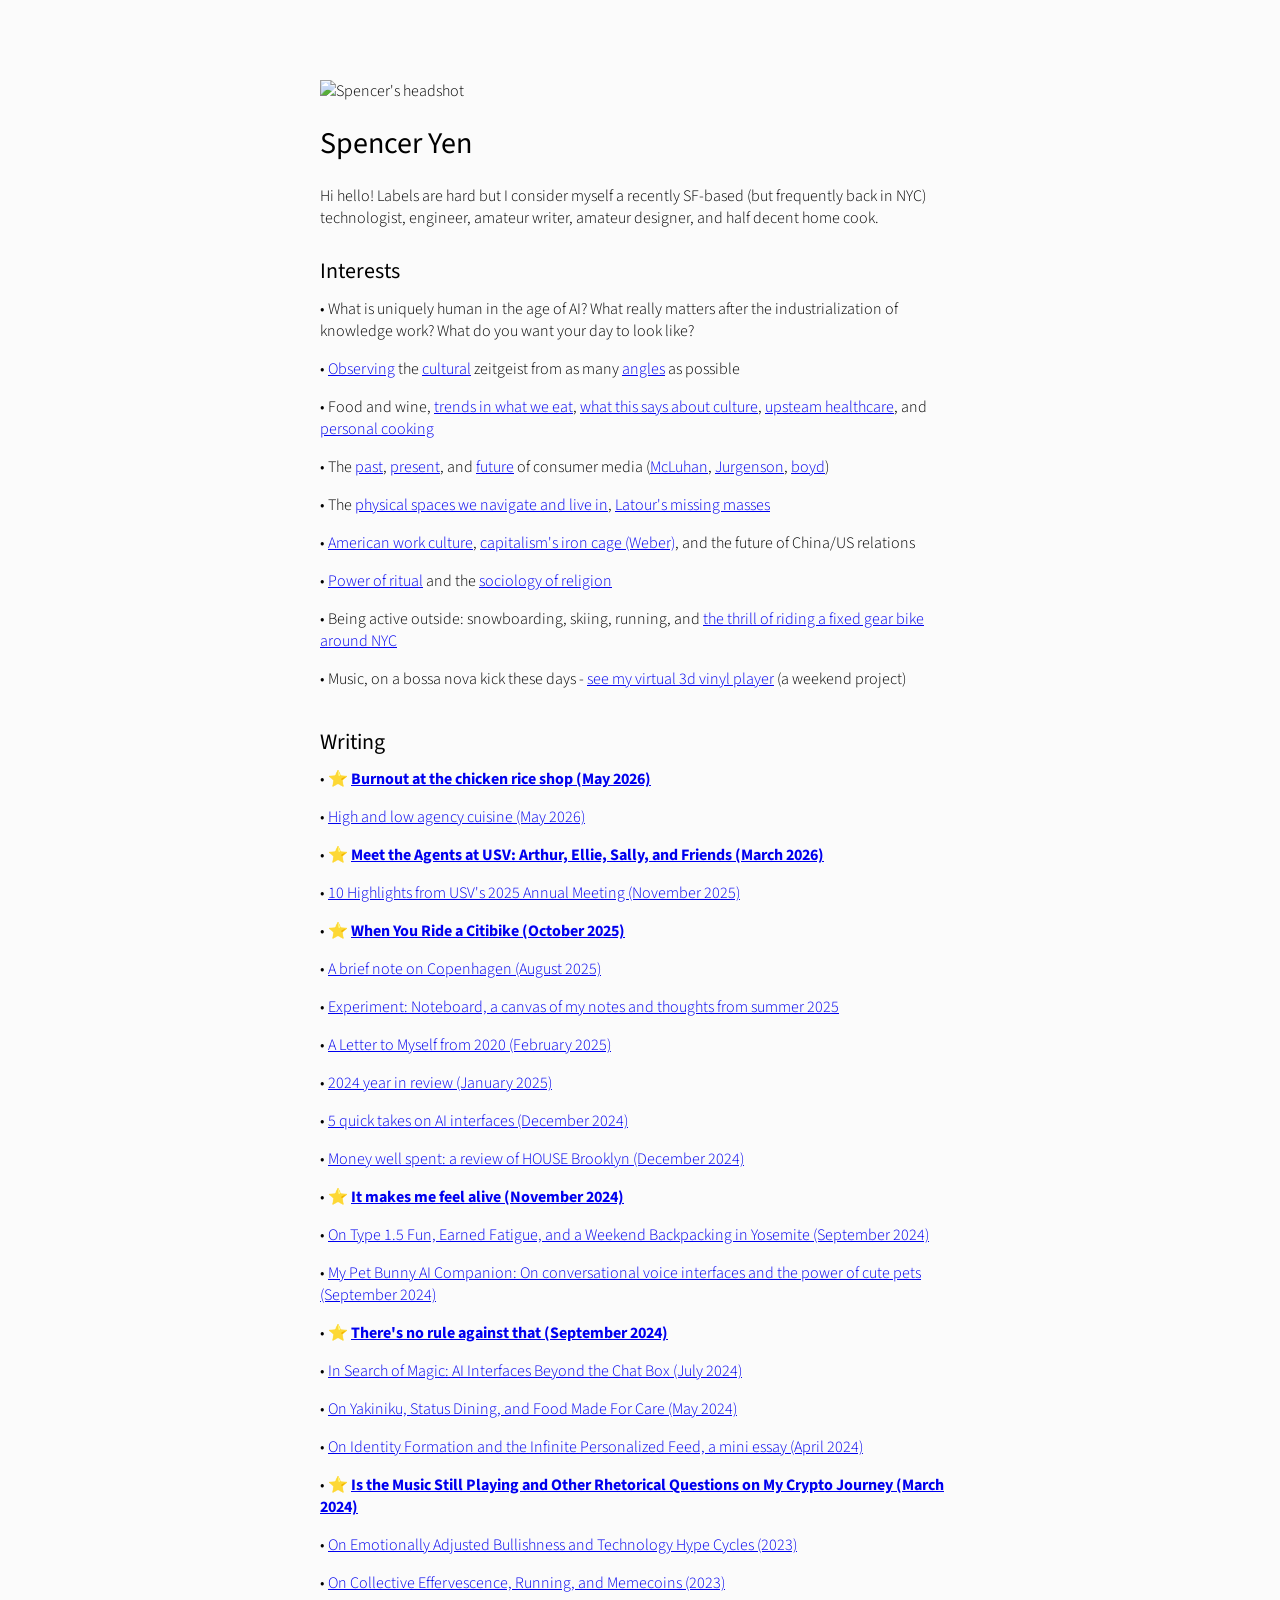
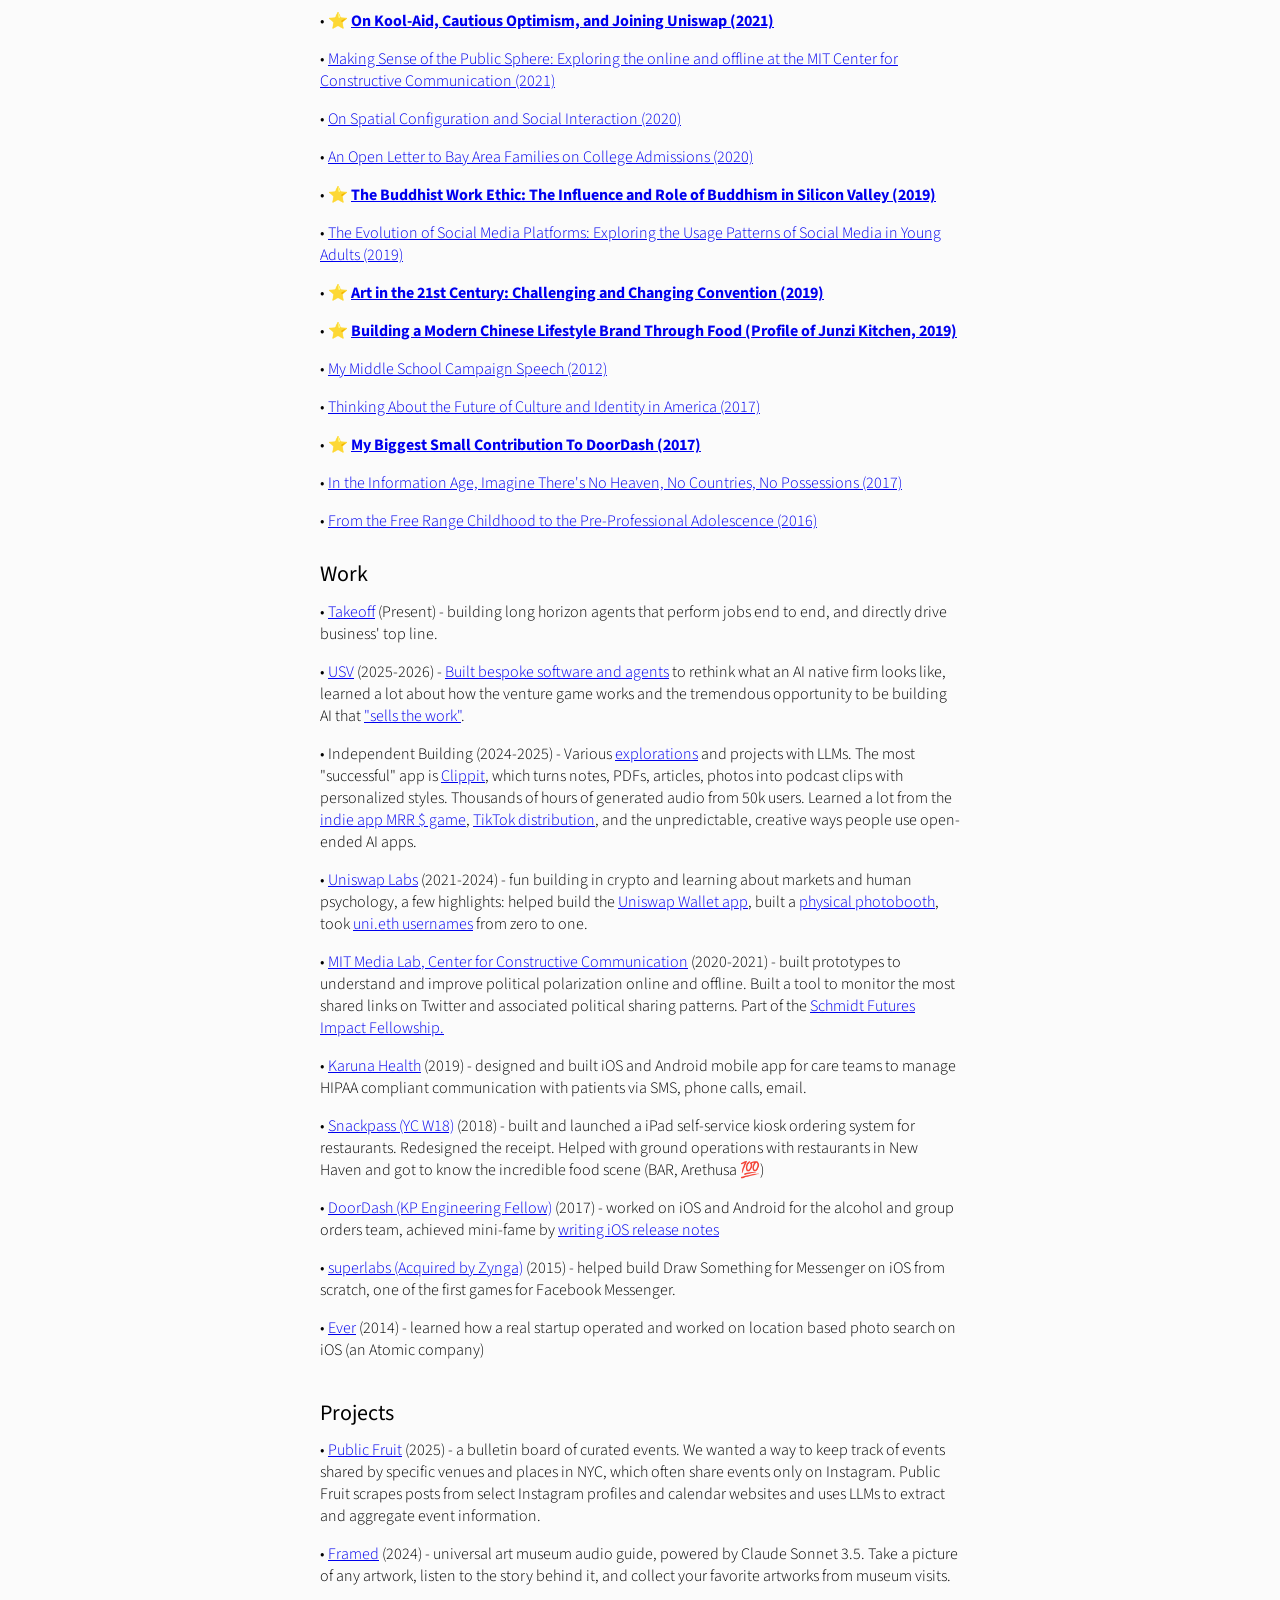
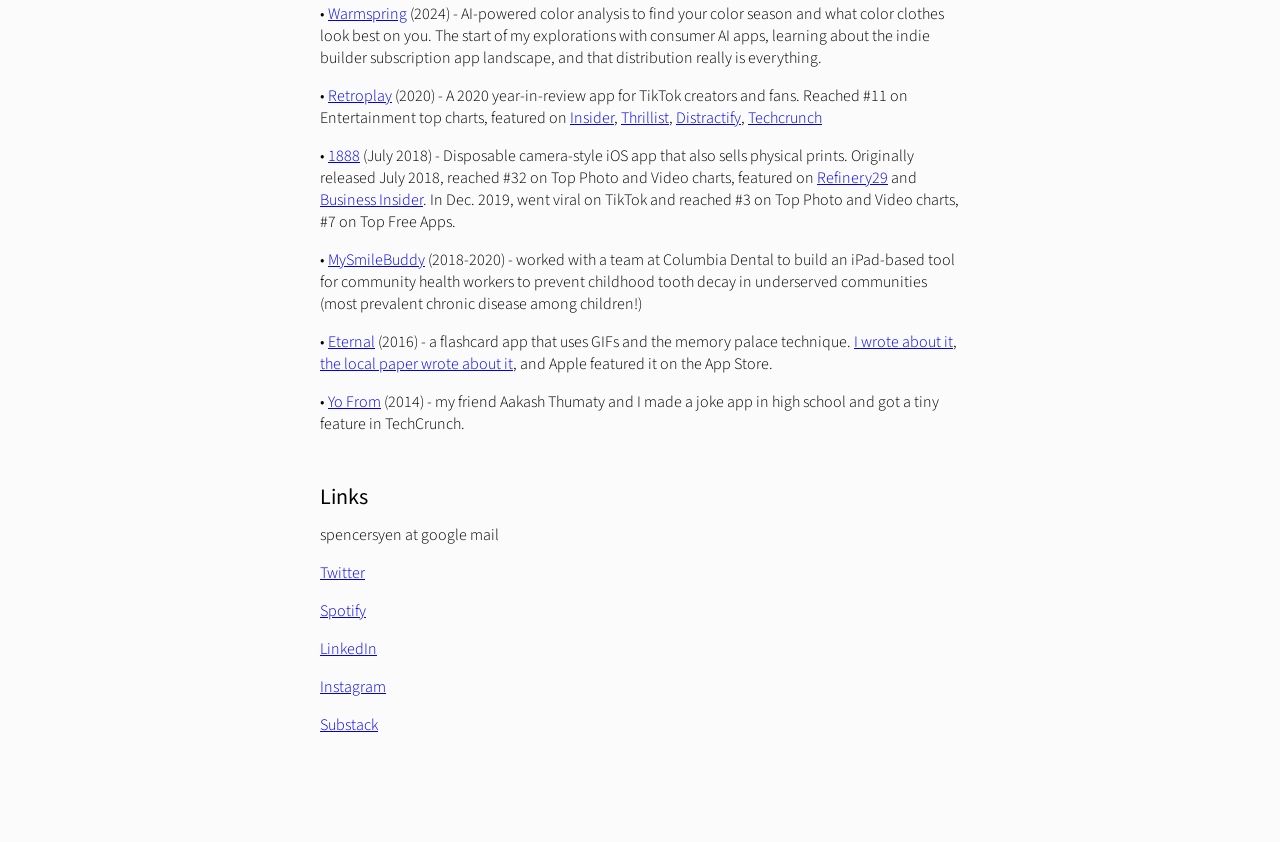
==== commit 3c7d6b47: "Add chicken rice shop post, move Noteboard to bullet list Co-Authored-By: Claude Opus 4.8 (1M contex" ====
--- a/index.html
+++ b/index.html
@@ -113,7 +113,14 @@
 
     <div class="block">
       <h2>Writing</h2>
-      <p><em>Experiment: <a href="https://noteboard.spenceryen.com">Noteboard, a canvas of my notes and thoughts from summer 2025</a></em></p>
+      <p>
+        • ⭐
+        <a href="https://x.com/spenciefy/status/2061144293830713482">
+          <strong>
+          Burnout at the chicken rice shop (May 2026)
+          </strong>
+        </a>
+      </p>
       <p>
         •
         <a href="https://spenceryen.substack.com/p/high-and-low-agency-cuisine">
@@ -146,6 +153,12 @@
         •
         <a href="https://spenceryen.substack.com/p/a-brief-note-on-copenhagen">
           A brief note on Copenhagen (August 2025)
+        </a>
+      </p>
+      <p>
+        •
+        <a href="https://noteboard.spenceryen.com">
+          Experiment: Noteboard, a canvas of my notes and thoughts from summer 2025
         </a>
       </p>
       <p>
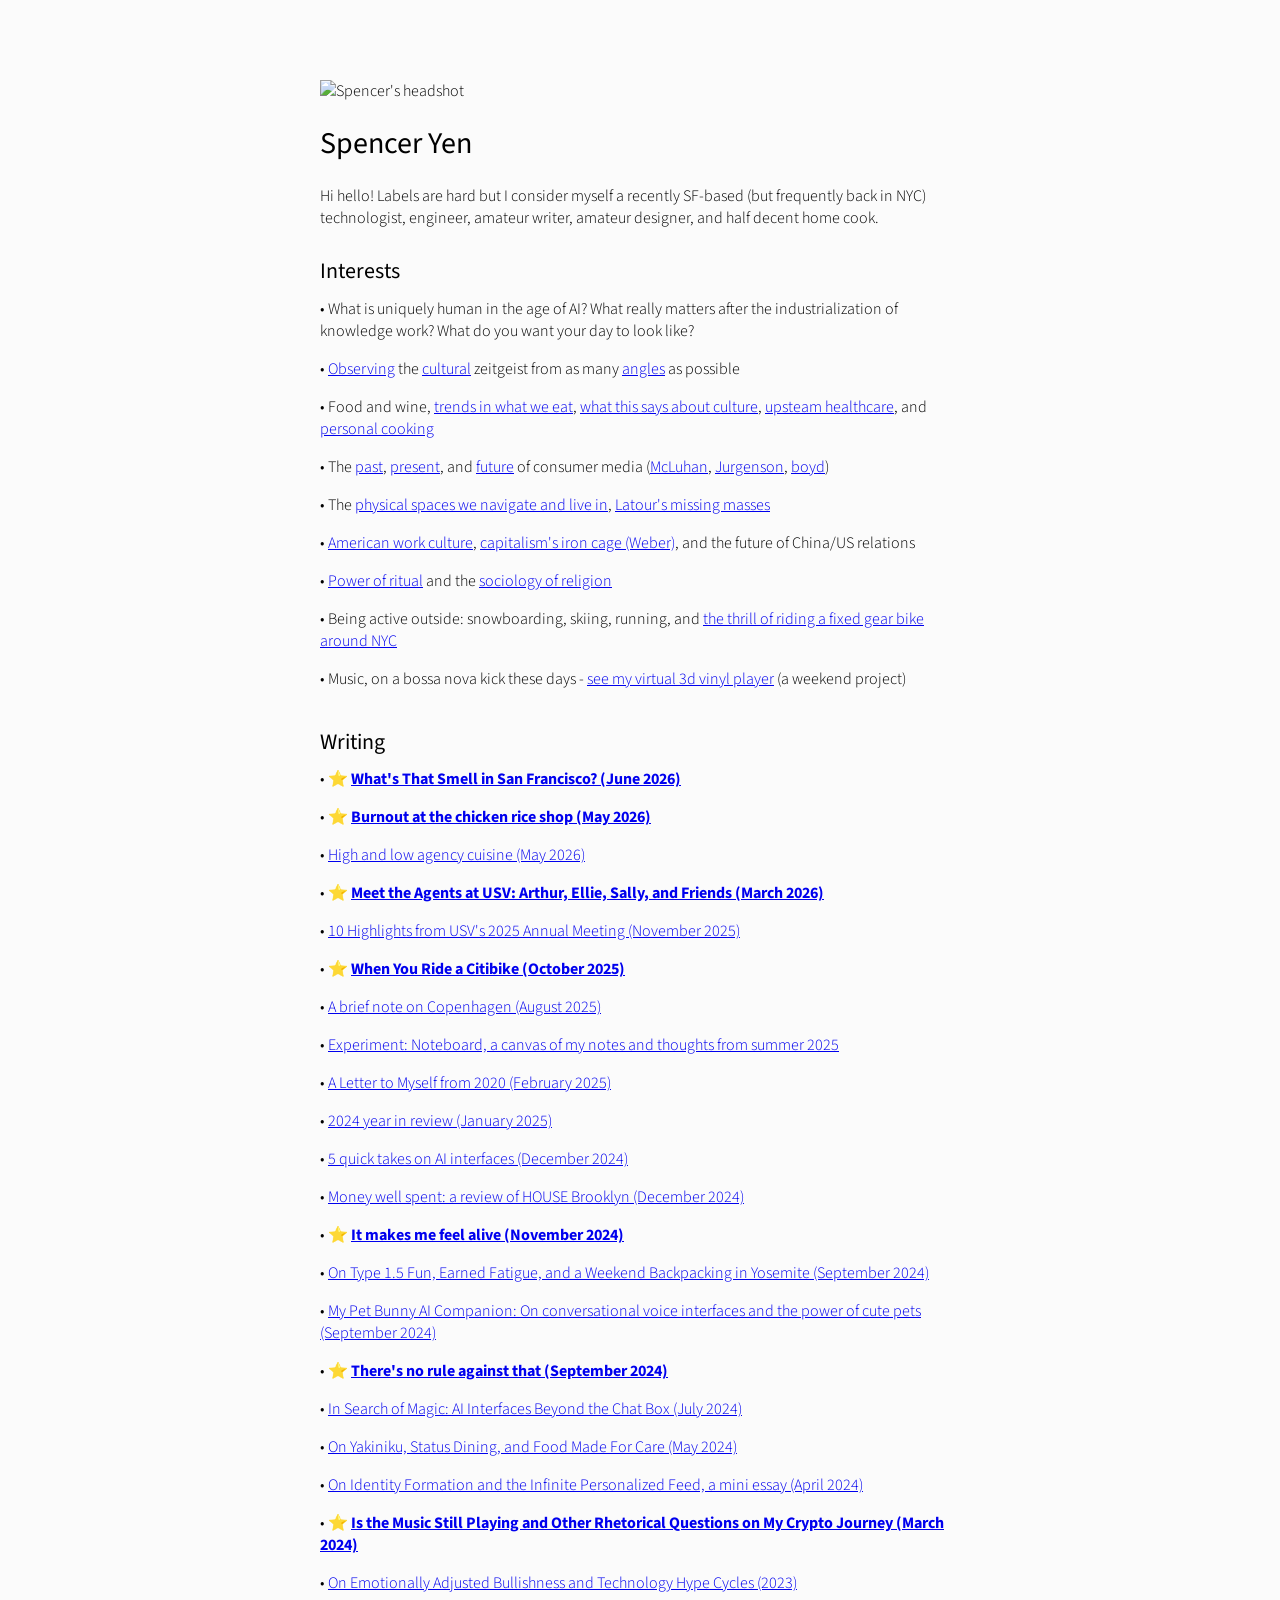
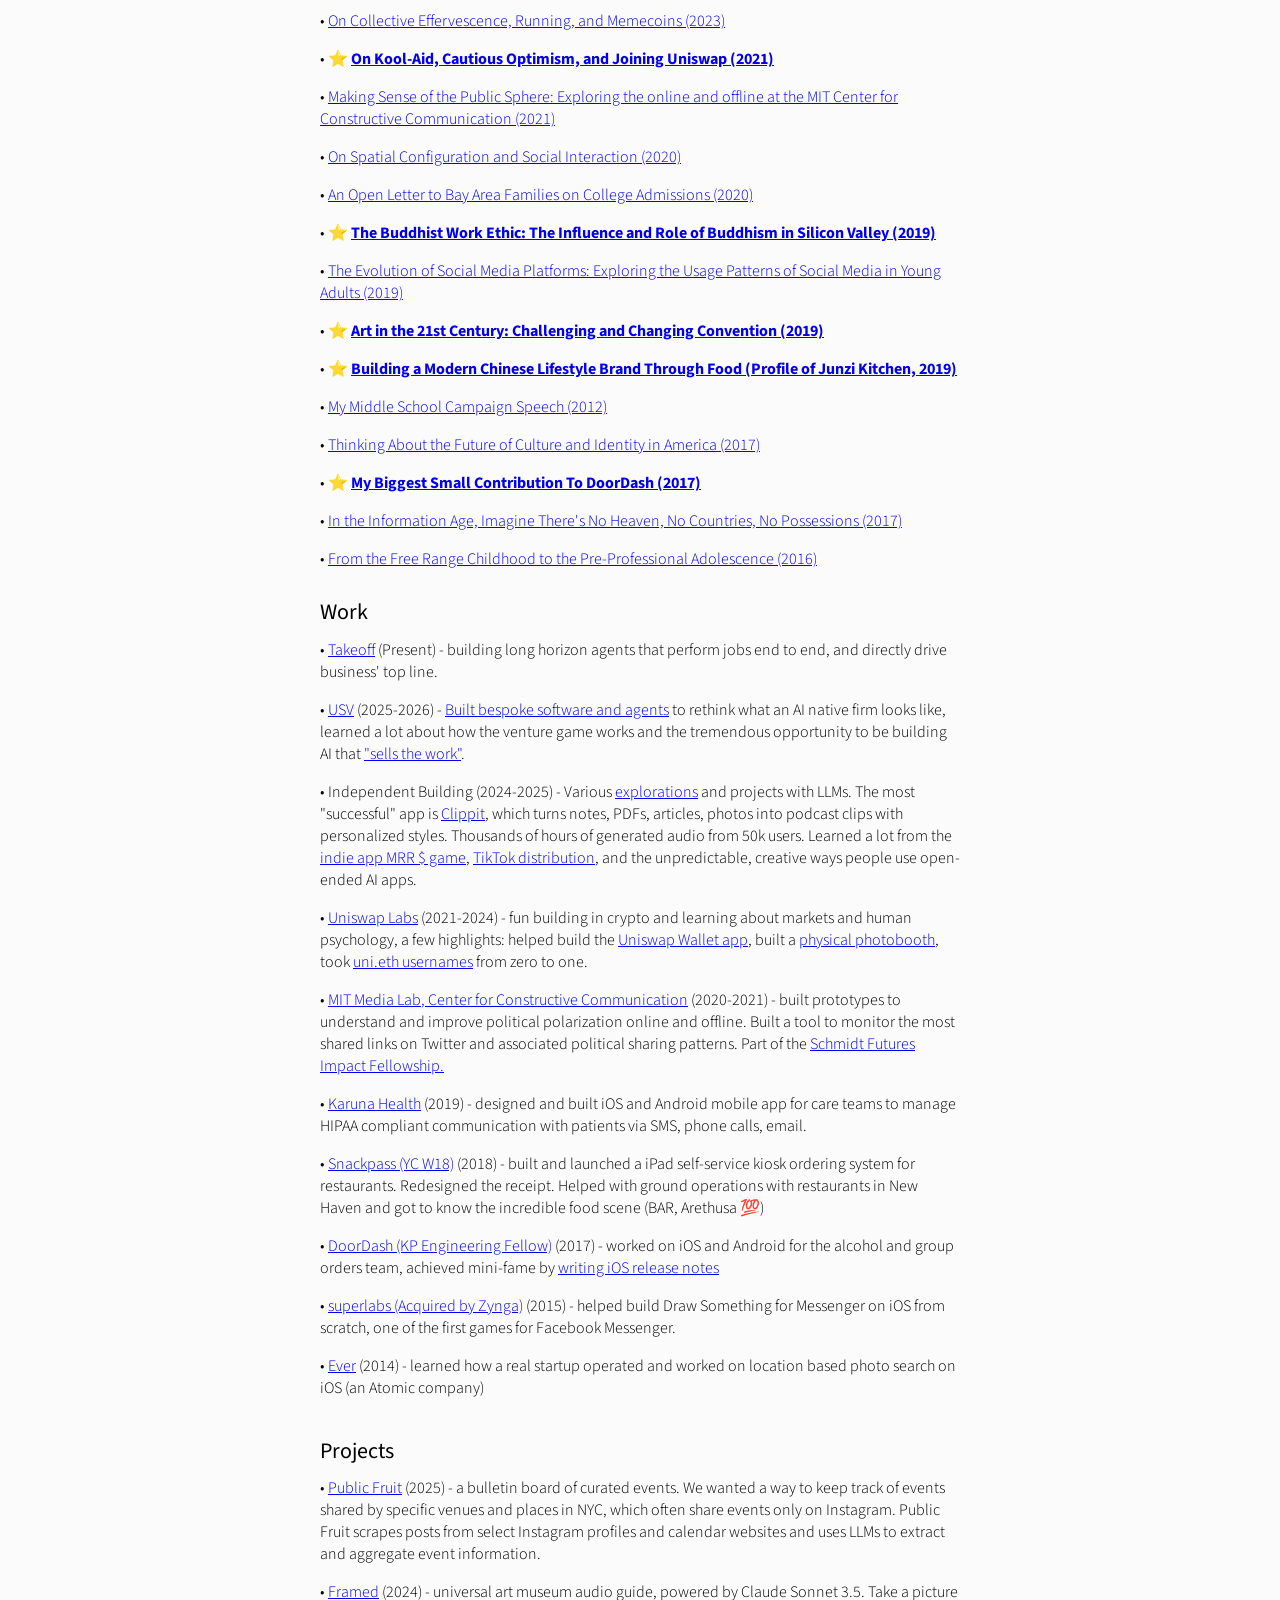
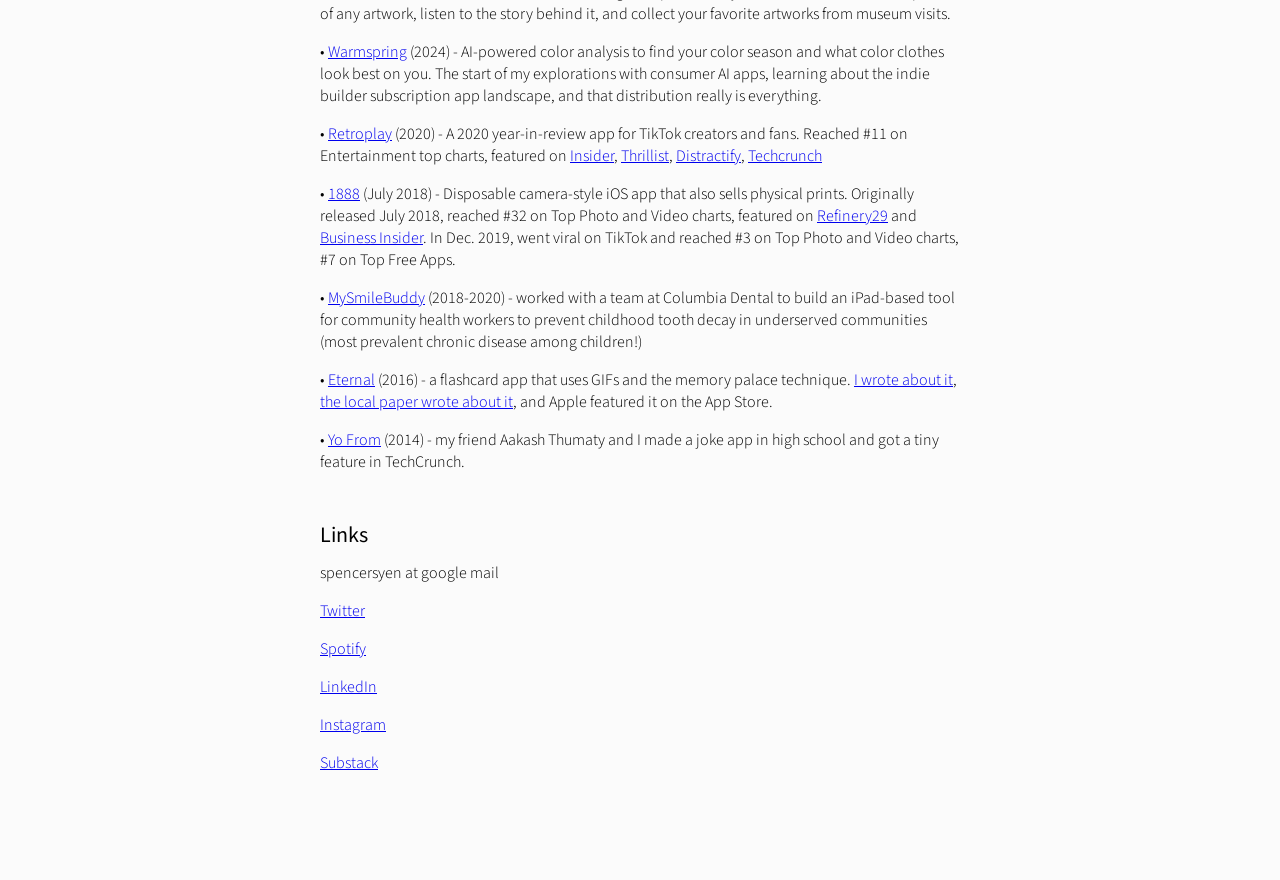
==== commit 194de276: "Add "What's That Smell in San Francisco?" post Co-Authored-By: Claude Opus 4.8 (1M context) <noreply" ====
--- a/index.html
+++ b/index.html
@@ -115,6 +115,14 @@
       <h2>Writing</h2>
       <p>
         • ⭐
+        <a href="https://x.com/spenciefy/status/2063725474145350024">
+          <strong>
+          What's That Smell in San Francisco? (June 2026)
+          </strong>
+        </a>
+      </p>
+      <p>
+        • ⭐
         <a href="https://x.com/spenciefy/status/2061144293830713482">
           <strong>
           Burnout at the chicken rice shop (May 2026)
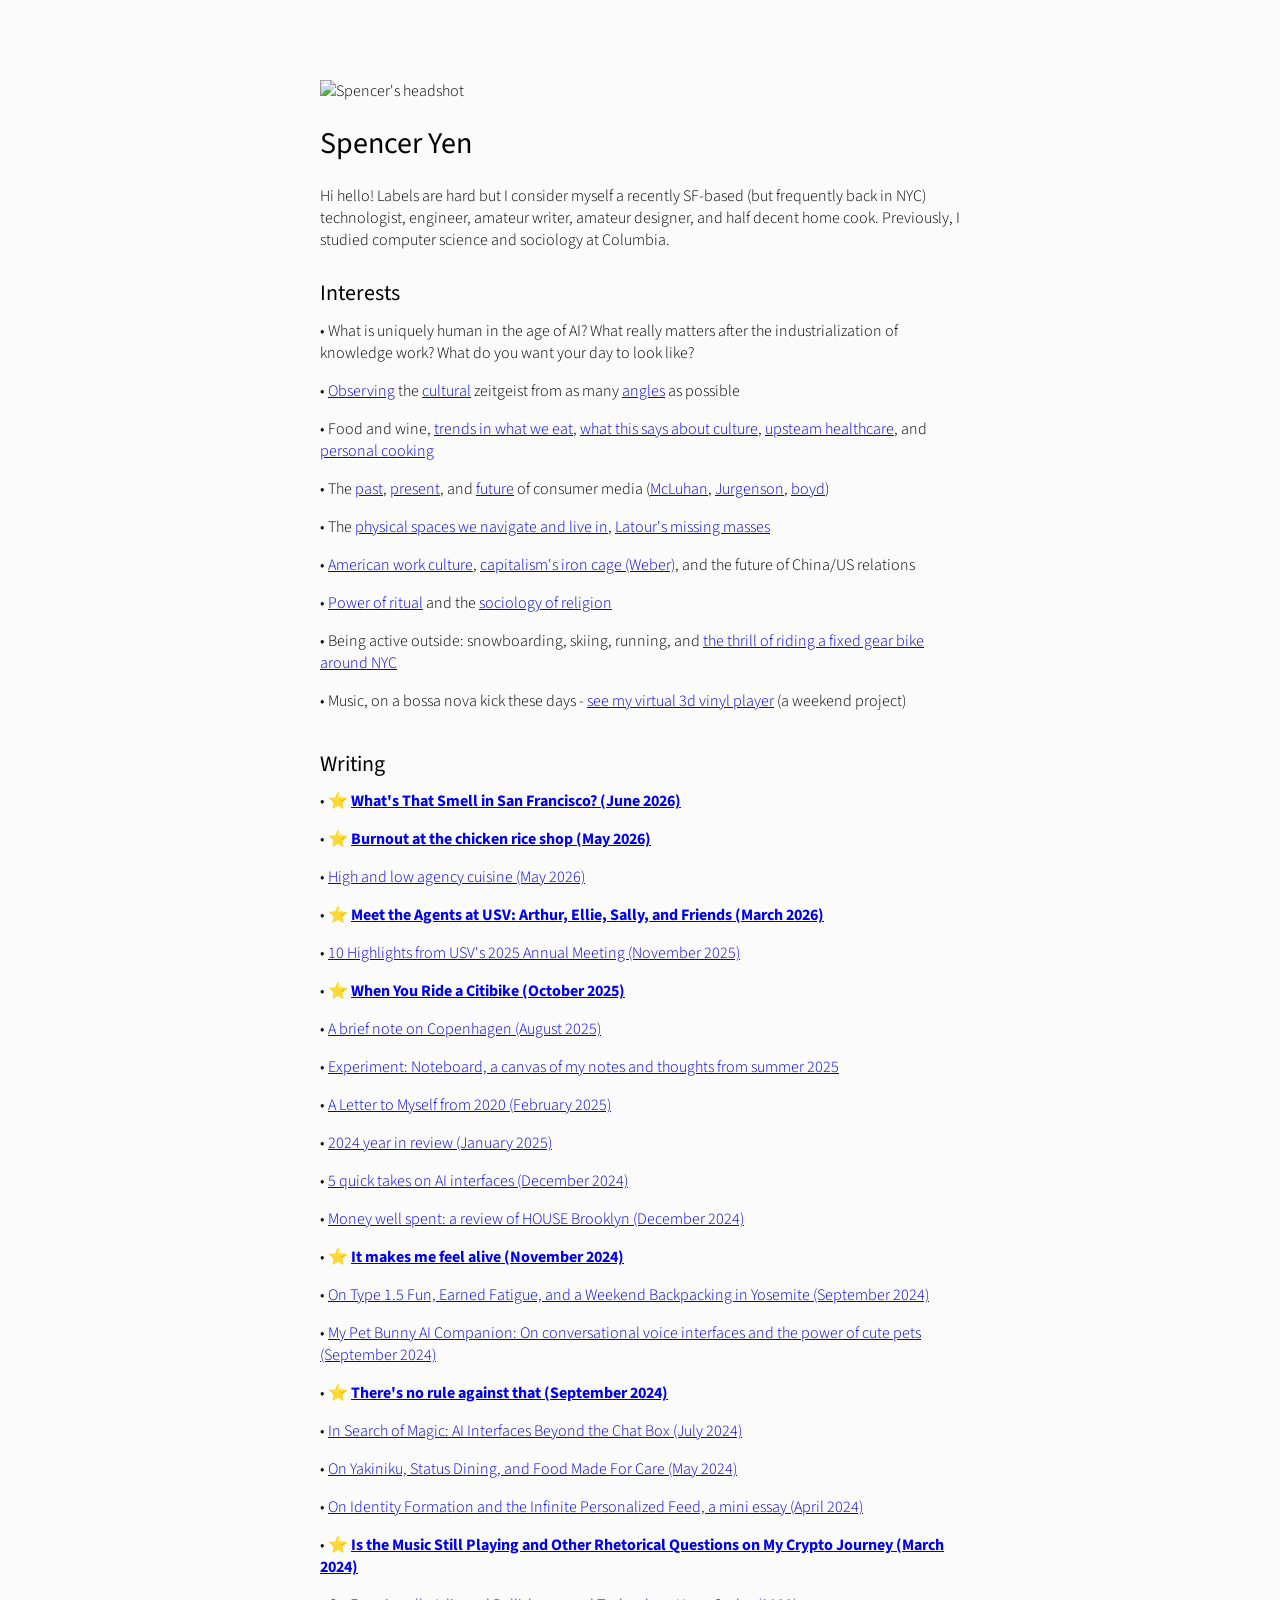
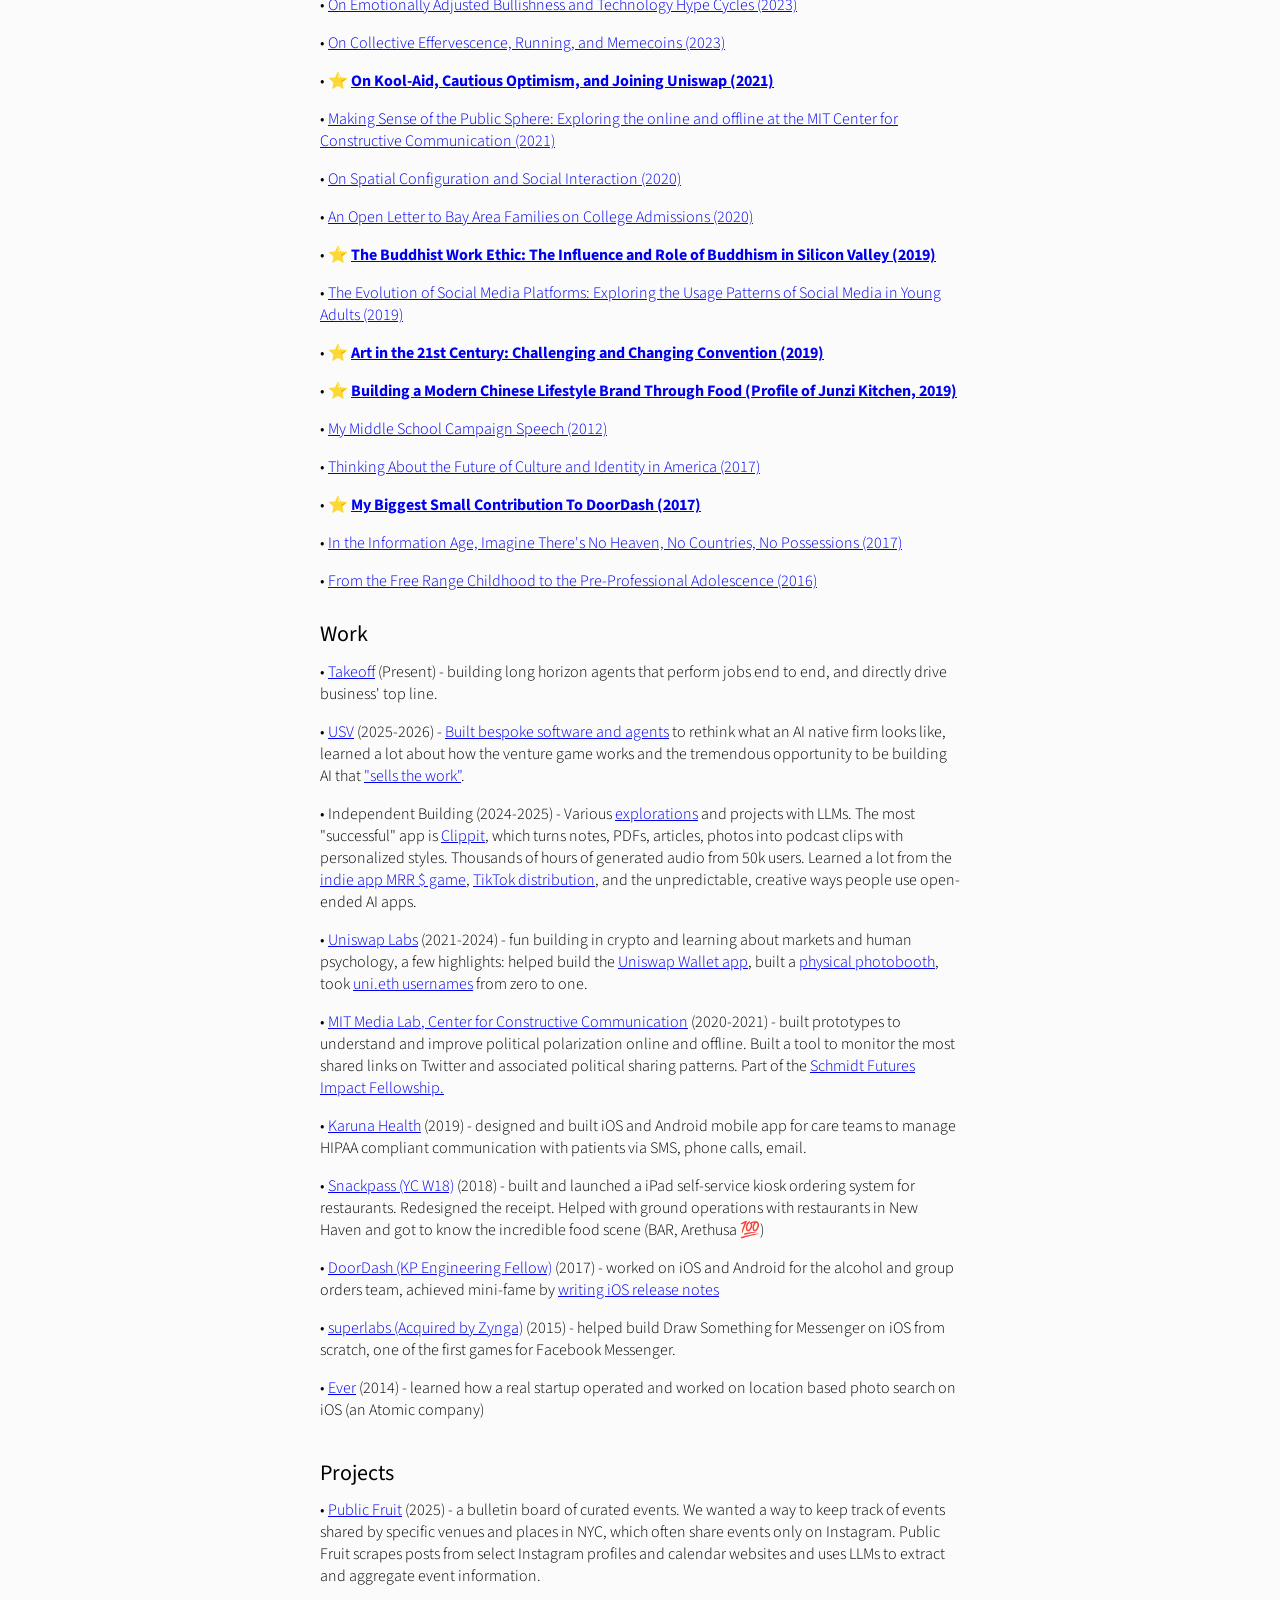
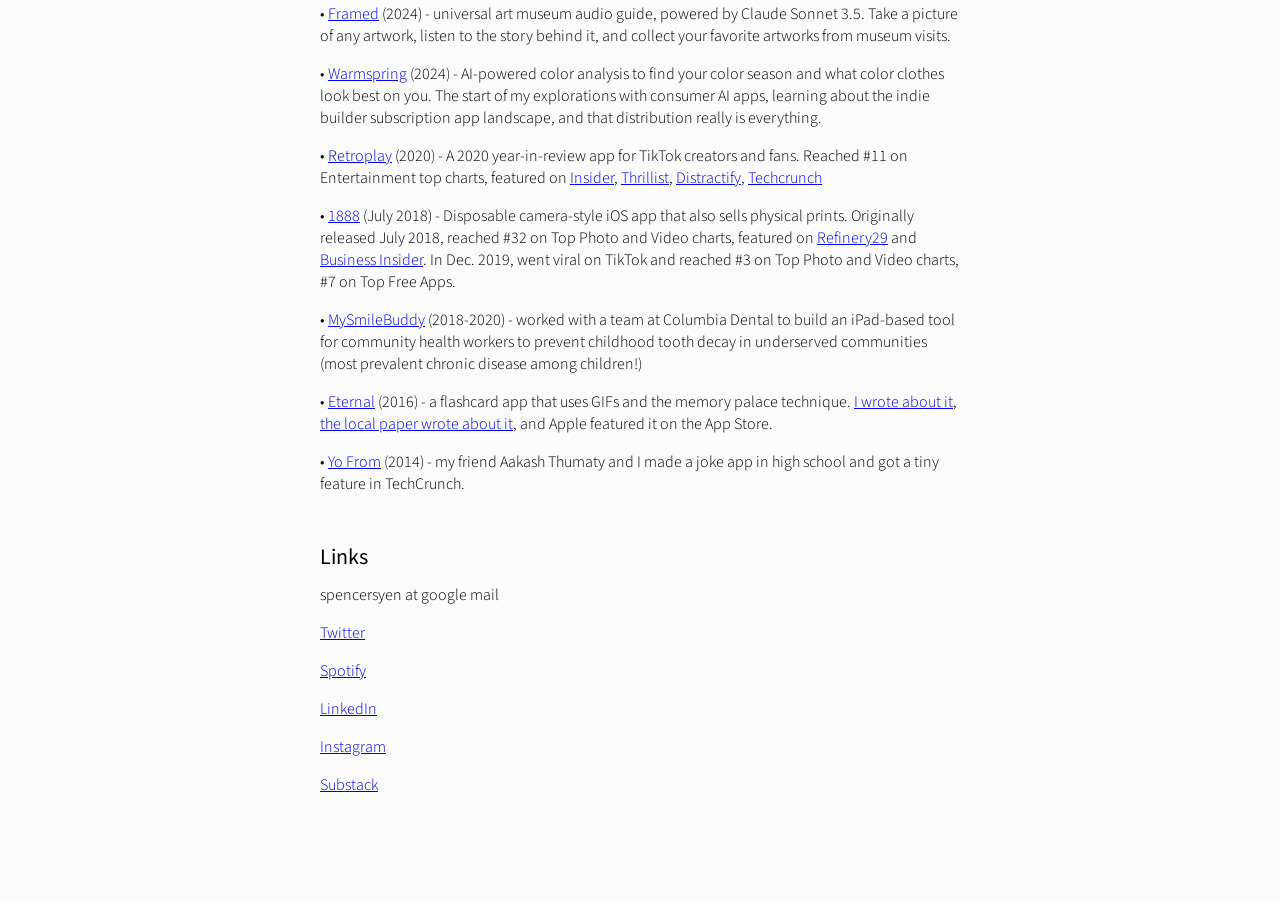
==== commit 6347844a: "Add Columbia education to intro Co-Authored-By: Claude Opus 4.8 (1M context) <noreply@anthropic.com>" ====
--- a/index.html
+++ b/index.html
@@ -21,7 +21,8 @@
       <p>
         Hi hello! Labels are hard but I consider myself a recently SF-based
         (but frequently back in NYC) technologist, engineer, amateur writer,
-        amateur designer, and half decent home cook.
+        amateur designer, and half decent home cook. Previously, I studied
+        computer science and sociology at Columbia.
       </p>
     </div>
 
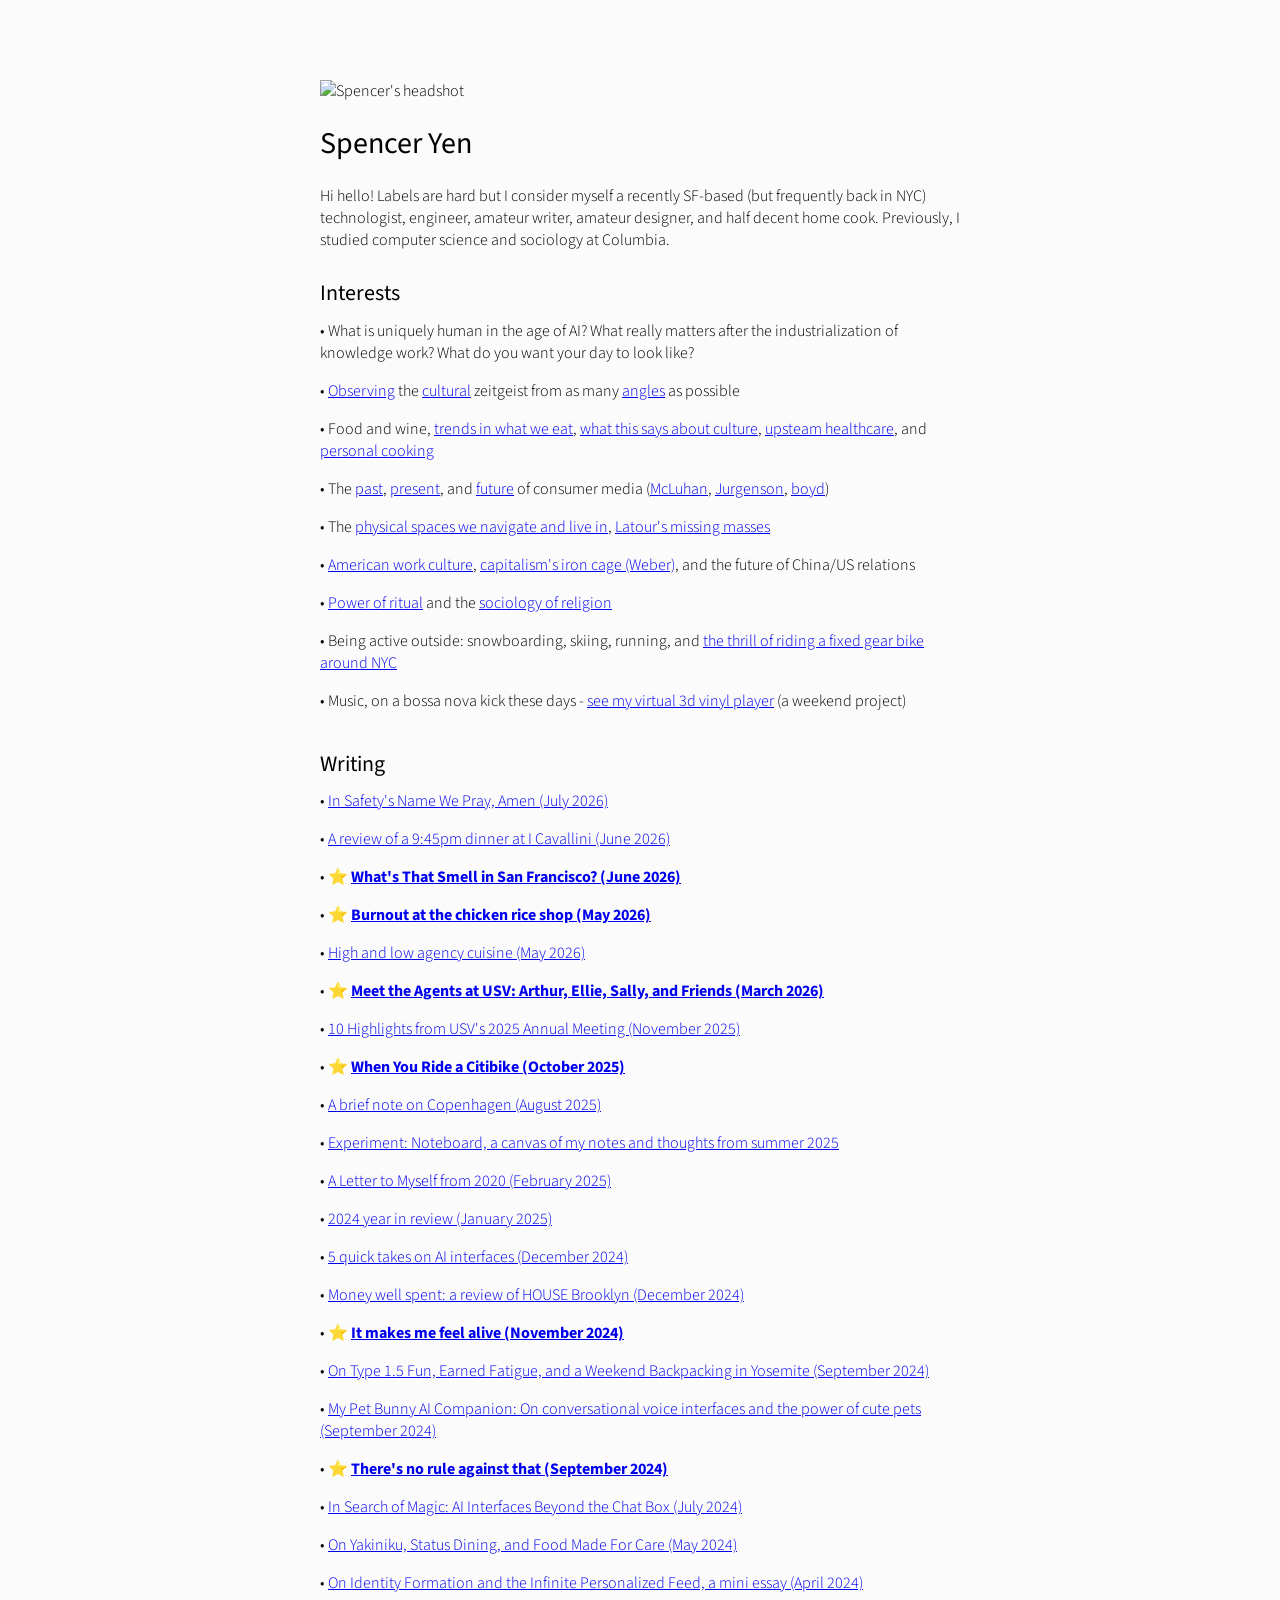
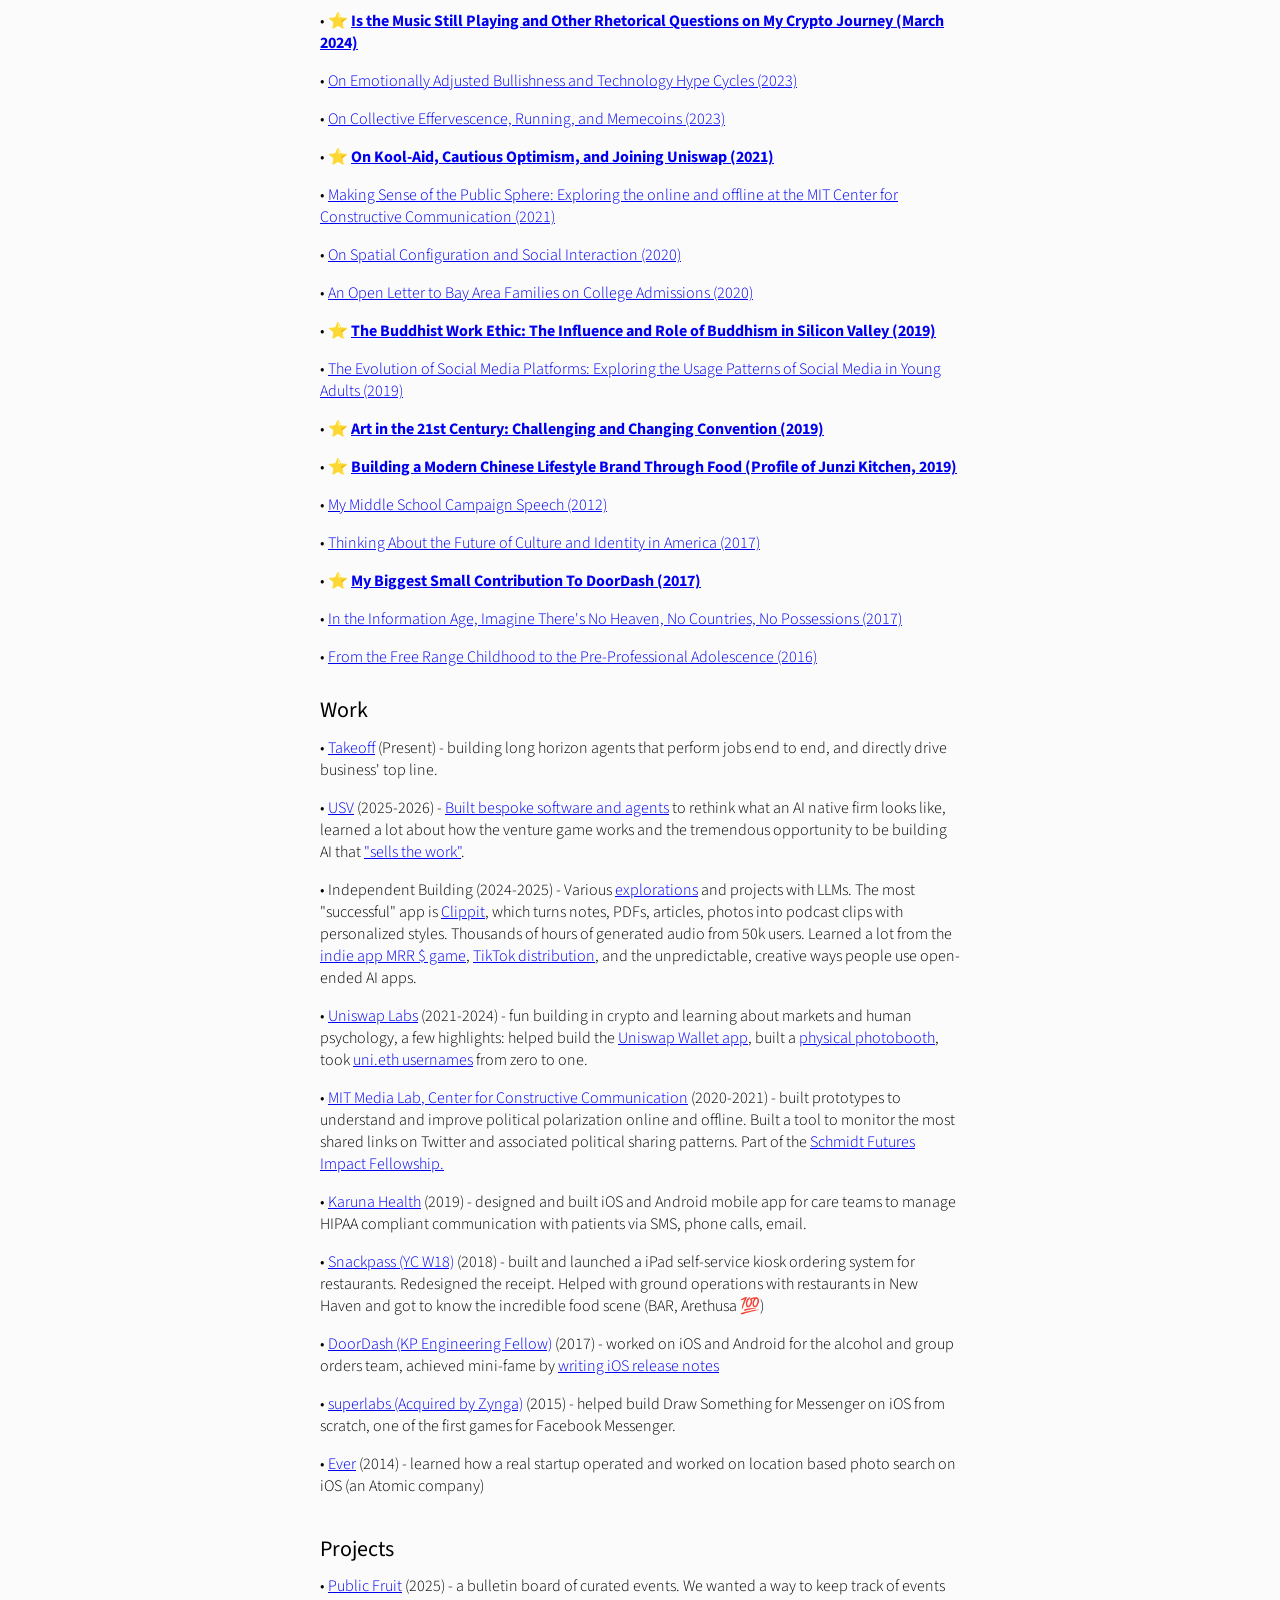
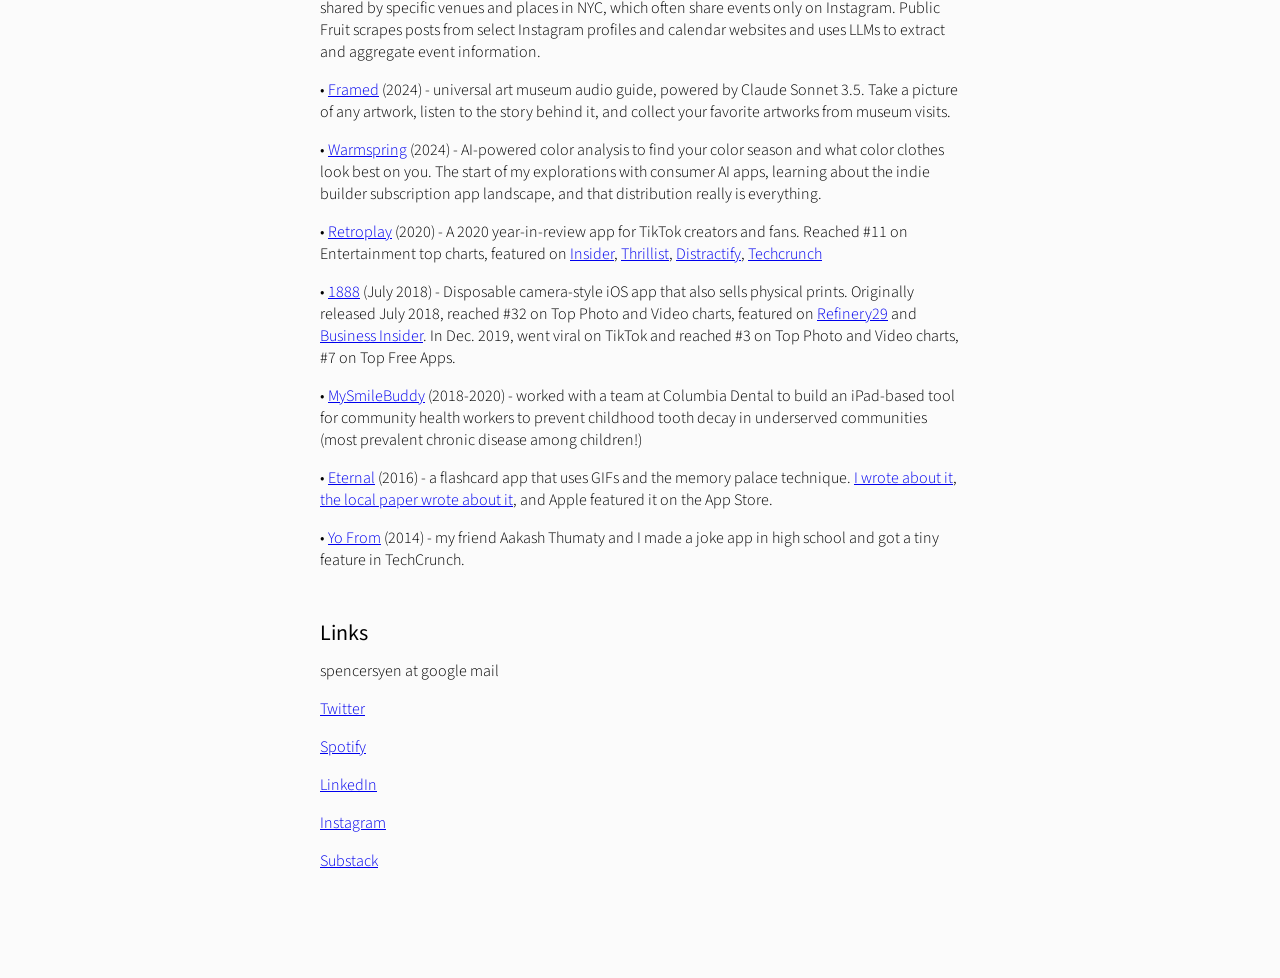
==== commit 6e57e081: "Add I Cavallini dinner and In Safety's Name We Pray posts Co-Authored-By: Claude Opus 4.8 (1M contex" ====
--- a/index.html
+++ b/index.html
@@ -115,6 +115,18 @@
     <div class="block">
       <h2>Writing</h2>
       <p>
+        •
+        <a href="https://spenceryen.substack.com/p/in-safetys-name-we-pray-amen">
+          In Safety's Name We Pray, Amen (July 2026)
+        </a>
+      </p>
+      <p>
+        •
+        <a href="https://spenceryen.substack.com/p/a-review-of-a-945pm-dinner-at-i-cavallini">
+          A review of a 9:45pm dinner at I Cavallini (June 2026)
+        </a>
+      </p>
+      <p>
         • ⭐
         <a href="https://x.com/spenciefy/status/2063725474145350024">
           <strong>
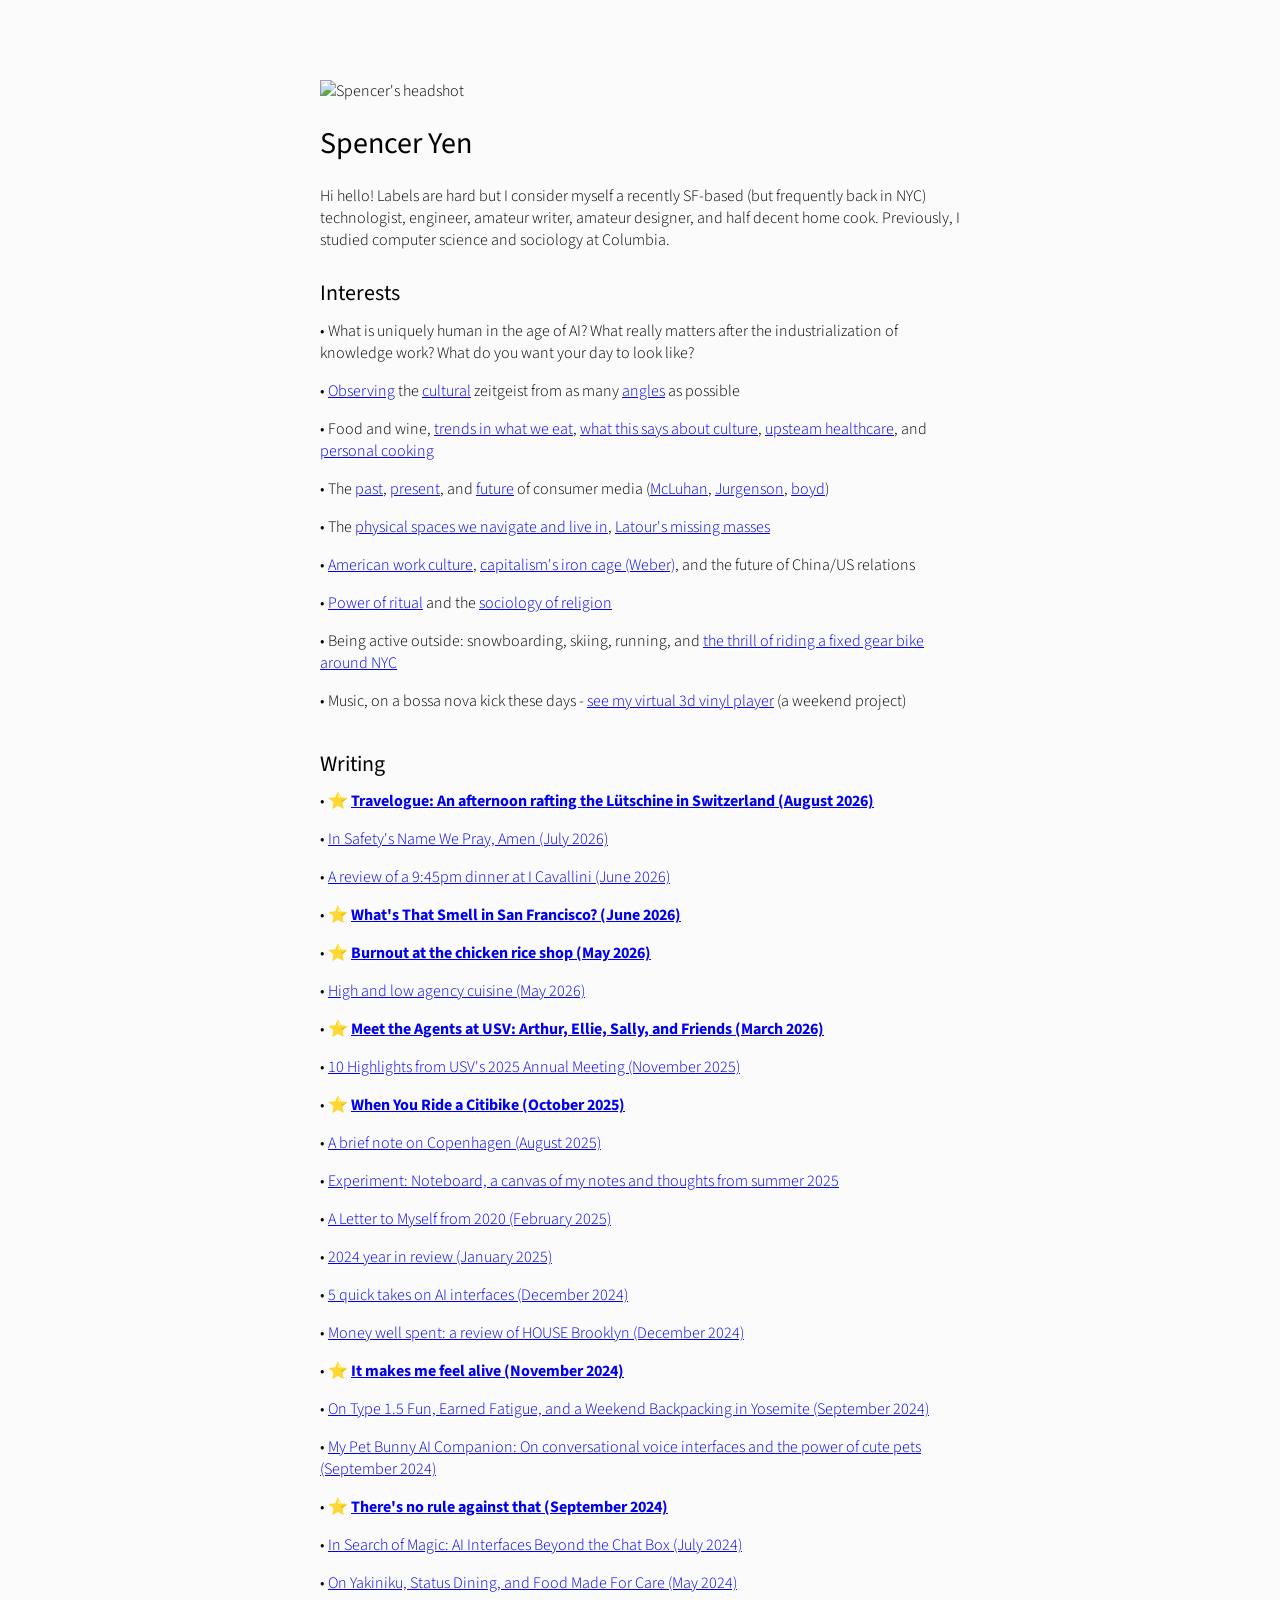
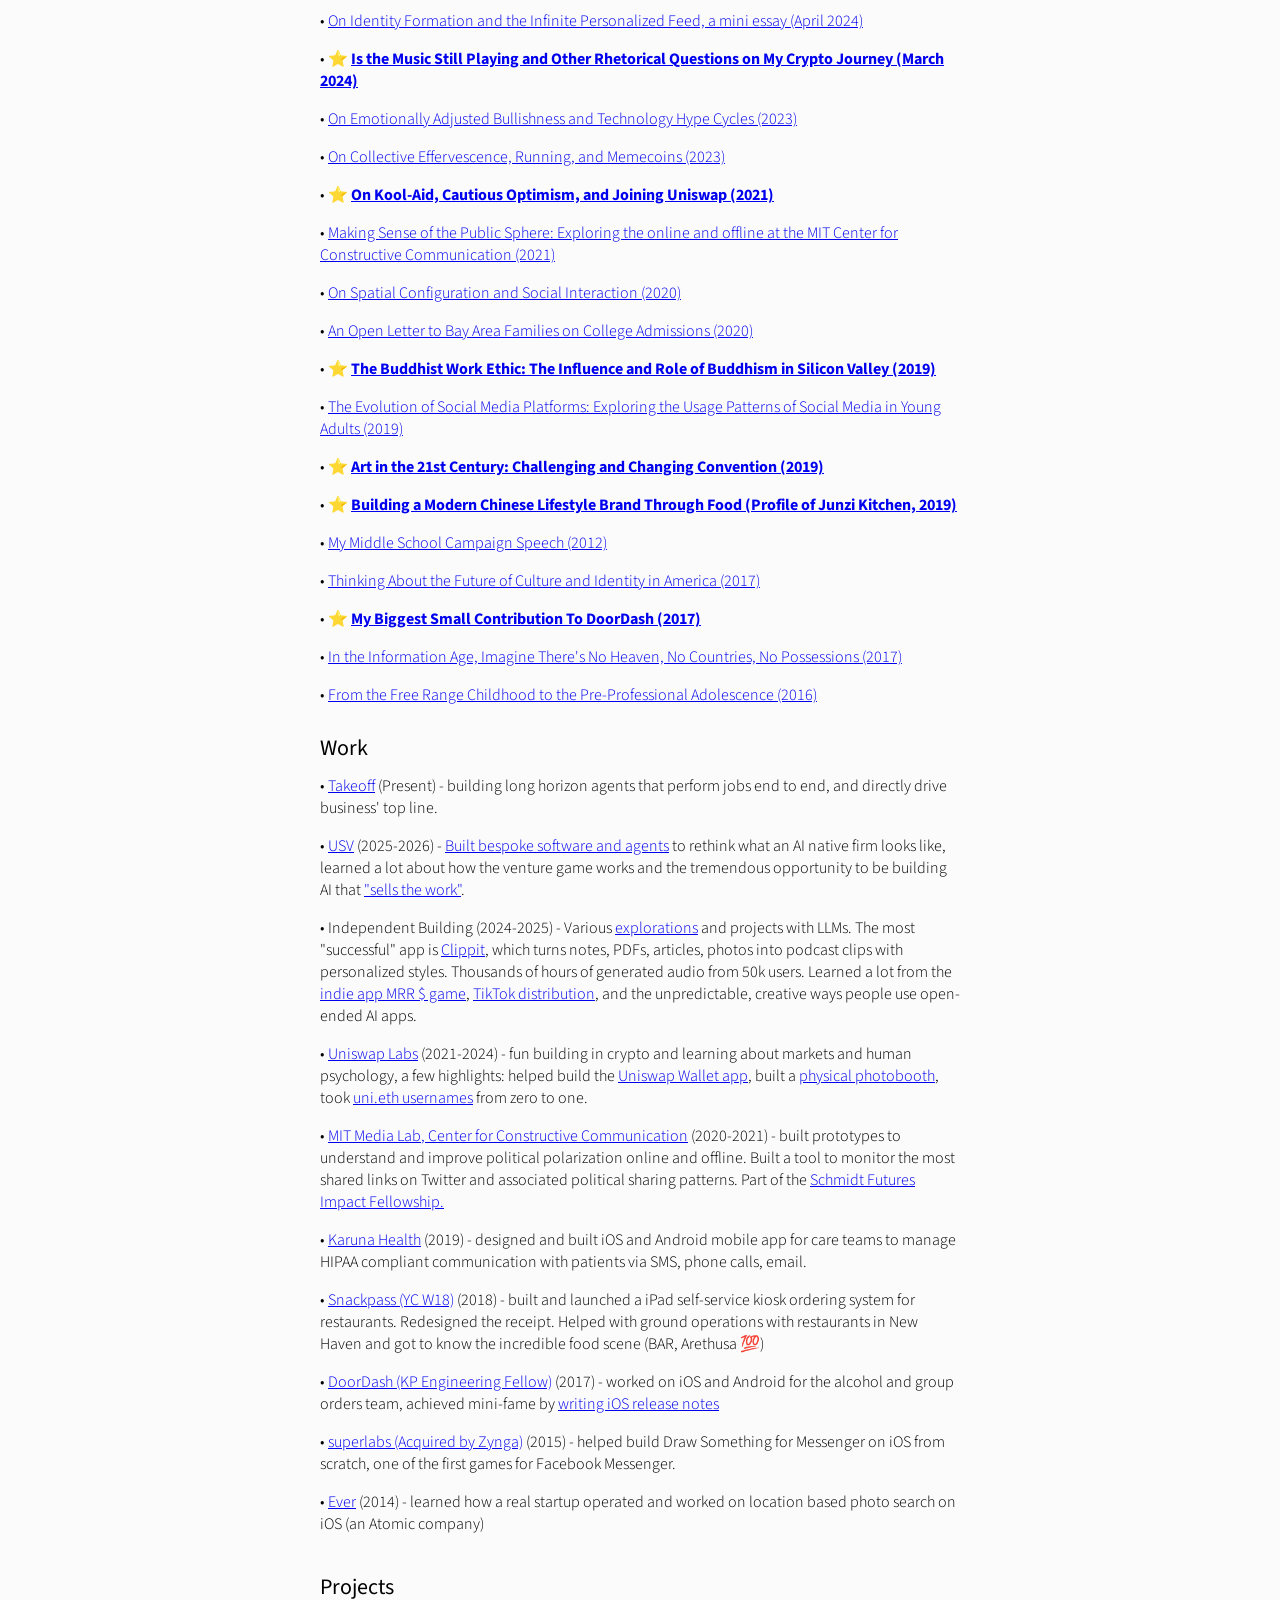
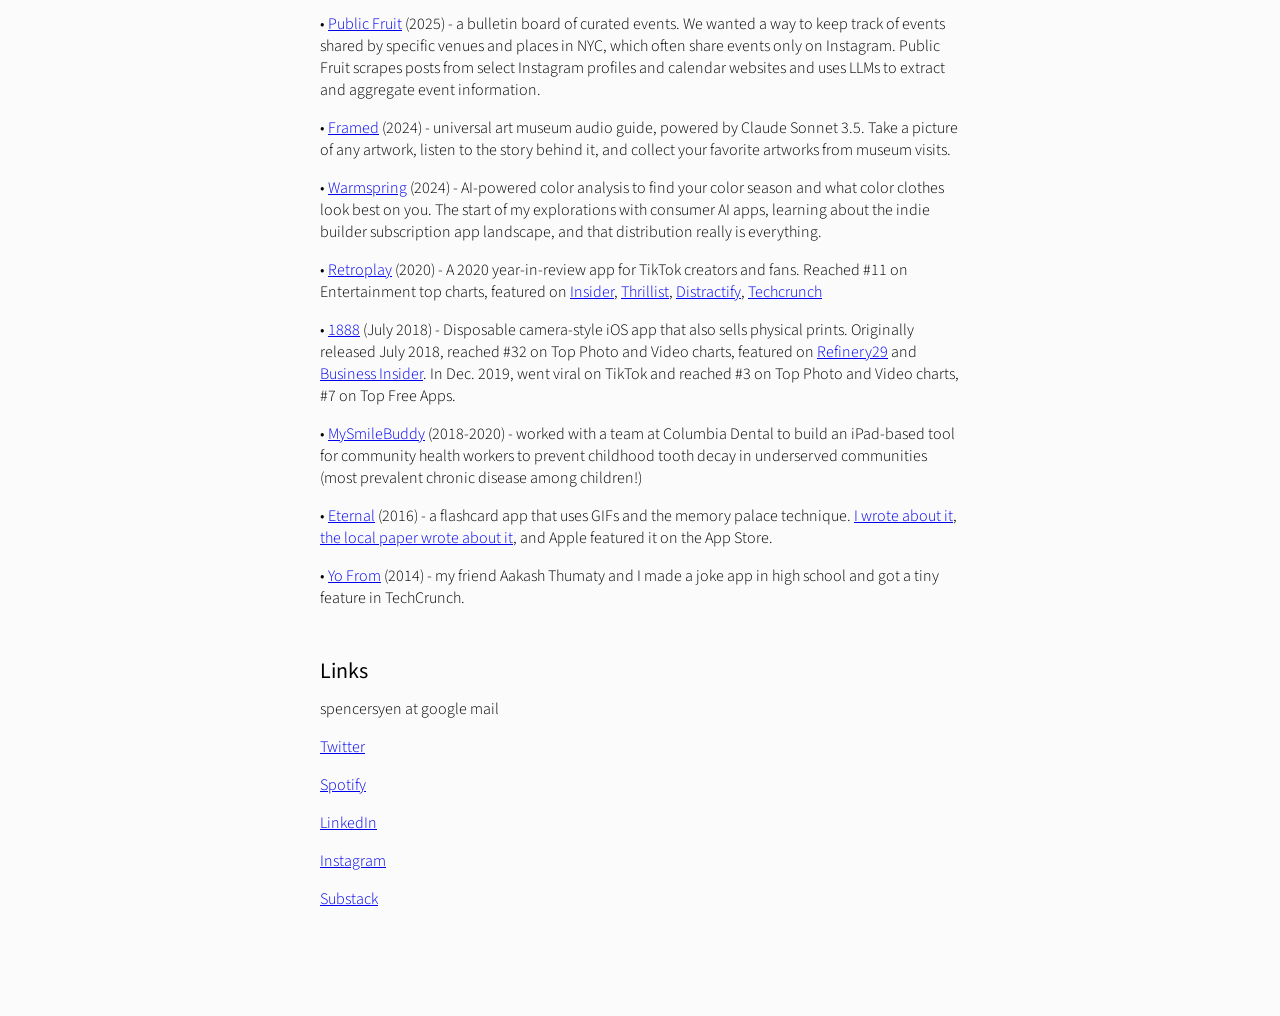
==== commit 9f3370f4: "Add Lütschine rafting travelogue post as featured Co-Authored-By: Claude Opus 4.8 (1M context) <nore" ====
--- a/index.html
+++ b/index.html
@@ -115,6 +115,14 @@
     <div class="block">
       <h2>Writing</h2>
       <p>
+        • ⭐
+        <a href="https://spenceryen.substack.com/p/rafting-switzerland-travelogue">
+          <strong>
+          Travelogue: An afternoon rafting the Lütschine in Switzerland (August 2026)
+          </strong>
+        </a>
+      </p>
+      <p>
         •
         <a href="https://spenceryen.substack.com/p/in-safetys-name-we-pray-amen">
           In Safety's Name We Pray, Amen (July 2026)
